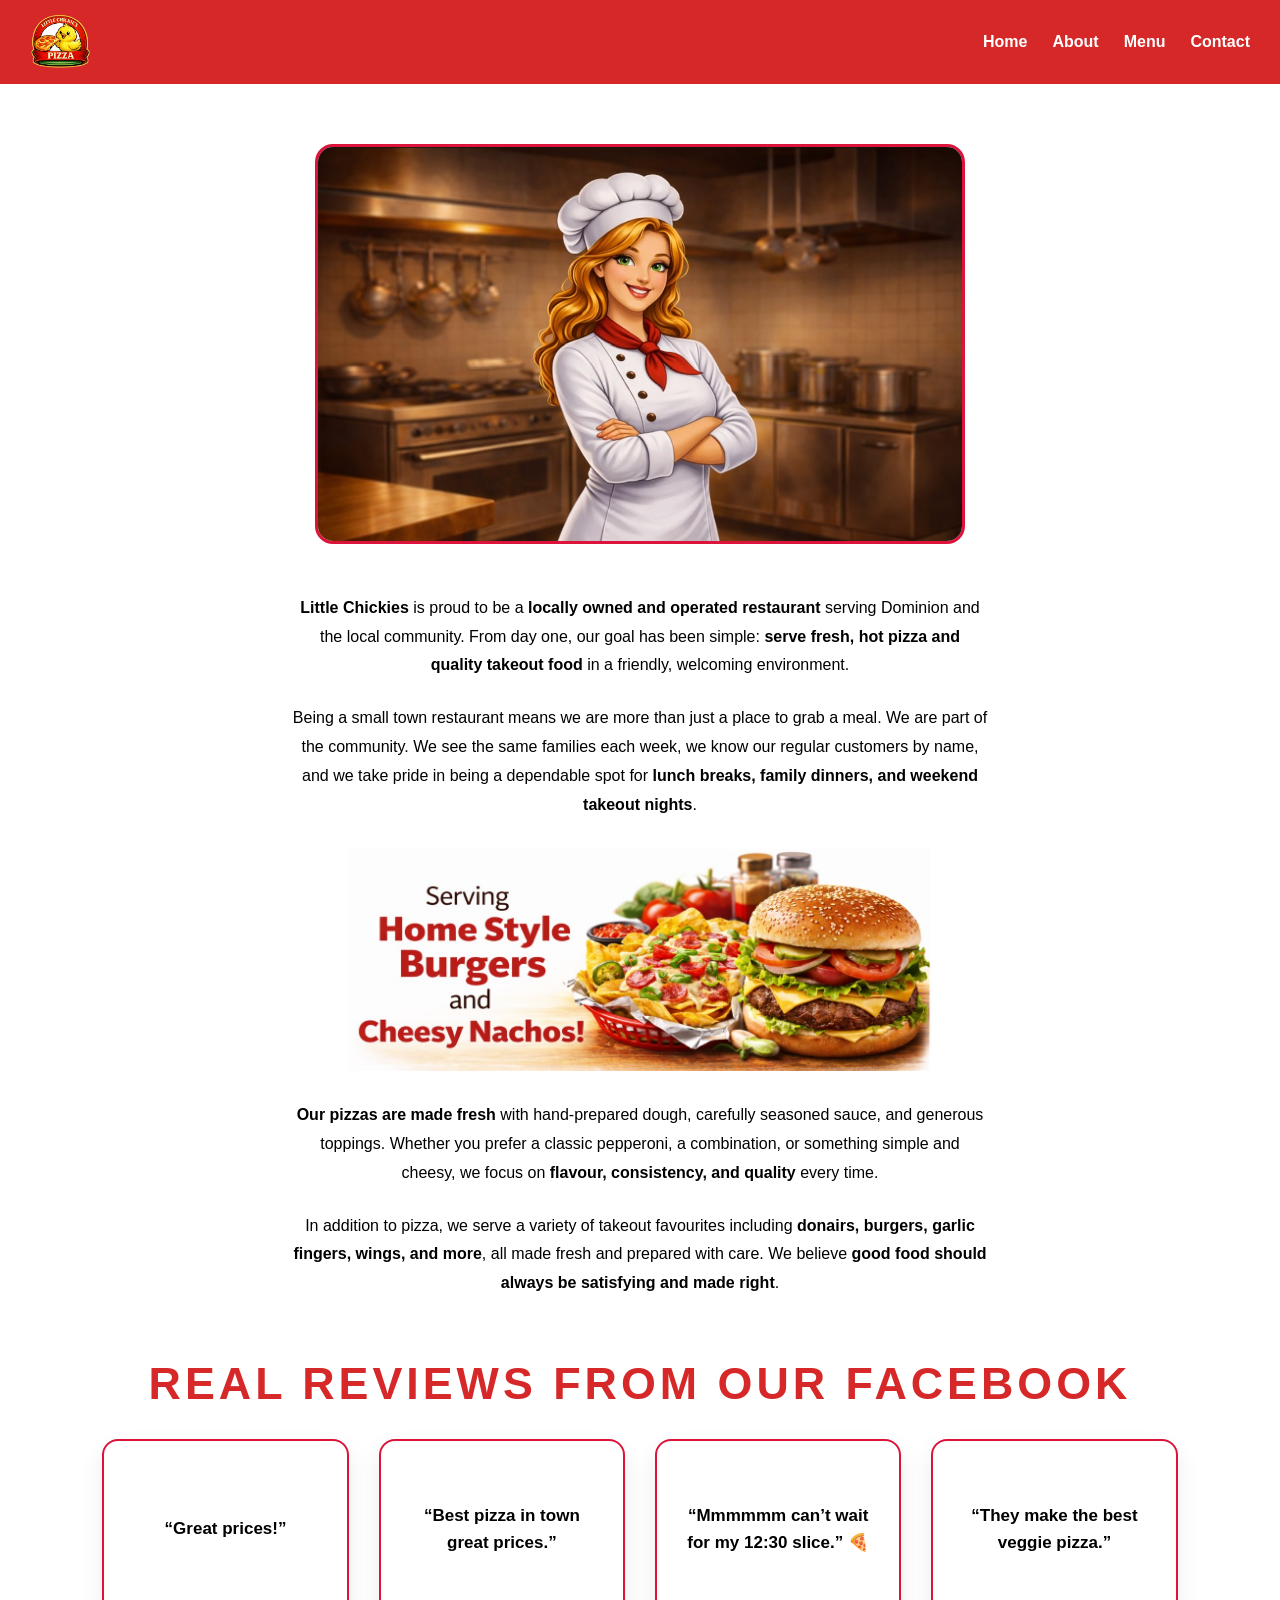
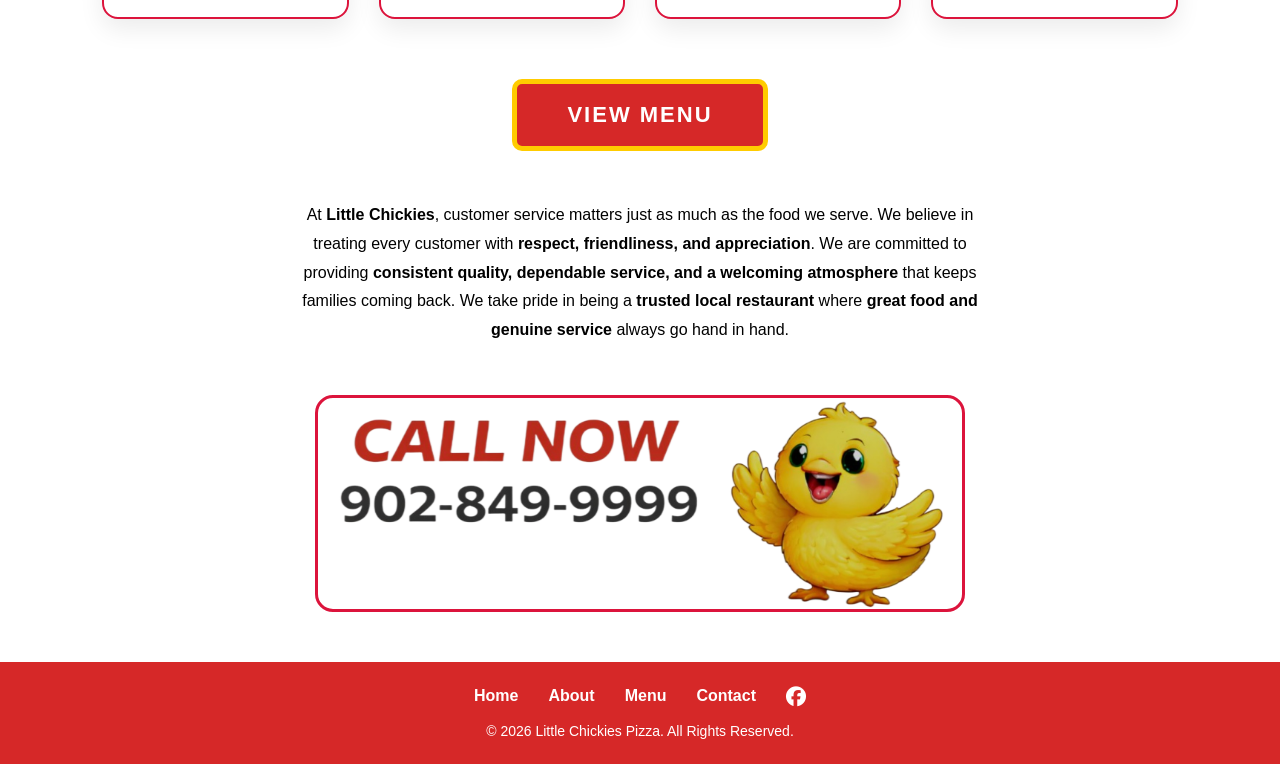
==== about.html @ 96b67f1b "Adjusted home call banner alignment" ====
<!DOCTYPE html>
<html lang="en">
<head>
  <link rel="stylesheet" href="https://cdnjs.cloudflare.com/ajax/libs/font-awesome/6.5.0/css/all.min.css">

  <meta charset="UTF-8" />
  <title>Little Chickies | About Us</title>
  <meta name="description" content="Learn more about Little Chickies, your local Cape Breton pizza and takeout restaurant serving fresh food with friendly service." />
  <meta name="keywords" content="Little Chickies, Cape Breton pizza, local restaurant, takeout, family restaurant" />
  <meta name="viewport" content="width=device-width, initial-scale=1.0" />
  <meta name="author" content="Little Chickies" />

  <link rel="stylesheet" href="styles.css" />
</head>

<body>

  <!-- NAV BAR -->
  <nav class="navbar">
    <div class="nav-left">
      <img src="images/logo.png" alt="Little Chickies Pizza Logo" class="logo" />
    </div>

    <div class="hamburger" onclick="toggleMenu()">☰</div>

    <ul class="nav-links">
      <li><a href="index.html">Home</a></li>
      <li><a href="about.html">About</a></li>
      <li><a href="products.html">Menu</a></li>
      <li><a href="contact.html">Contact</a></li>
    </ul>
  </nav>

  <!-- ABOUT SECTION -->
<section class="about-section">

  <section class="home-call-banner-section">
    <img src="images/girl.jpg" class="home-call-banner-img" alt="Little Chickies Now">
  </section>

  <div class="about-container">

    <p>
      <strong>Little Chickies</strong> is proud to be a <strong>locally owned and operated restaurant</strong> serving Dominion and the local community.
      From day one, our goal has been simple: <strong>serve fresh, hot pizza and quality takeout food</strong> in a friendly, welcoming environment.
    </p>

    <p>
      Being a small town restaurant means we are more than just a place to grab a meal.
      We are part of the community. We see the same families each week, we know our regular customers by name,
      and we take pride in being a dependable spot for <strong>lunch breaks, family dinners, and weekend takeout nights</strong>.
    </p>

    <!-- IMAGE MOVED HERE -->
    <img src="images/burger.jpg" alt="Little Chickies Burger and Nachos" class="about-inline-banner">

    <p>
      <strong>Our pizzas are made fresh</strong> with hand-prepared dough, carefully seasoned sauce, and generous toppings.
      Whether you prefer a classic pepperoni, a combination, or something simple and cheesy,
      we focus on <strong>flavour, consistency, and quality</strong> every time.
    </p>

    <p>
      In addition to pizza, we serve a variety of takeout favourites including 
      <strong>donairs, burgers, garlic fingers, wings, and more</strong>,
      all made fresh and prepared with care.
      We believe <strong>good food should always be satisfying and made right</strong>.
    </p>

  </div>

</section>

  <!-- TESTIMONIALS -->
  <section class="testimonials-section">
    <h2 class="testimonials-heading">Real Reviews From Our Facebook</h2>

    <div class="testimonials-grid">
      <div class="testimonial-card">
        <p>“Great prices!”</p>
      </div>

      <div class="testimonial-card">
        <p>“Best pizza in town great prices.”</p>
      </div>

      <div class="testimonial-card">
        <p>“Mmmmmm can’t wait for my 12:30 slice.” 🍕</p>
      </div>

      <div class="testimonial-card">
        <p>“They make the best veggie pizza.”</p>
      </div>
    </div>
  </section>

  <!-- VIEW MENU BUTTON -->
  <div class="view-menu-wrapper">
    <a href="products.html" class="view-menu-btn">VIEW MENU</a>
  </div>

  <!-- CUSTOMER SERVICE SECTION (ALIGNED LIKE ABOUT TEXT) -->
  <div class="about-container">
    <p>
  At <strong>Little Chickies</strong>, customer service matters just as much as the food we serve.
  We believe in treating every customer with <strong>respect, friendliness, and appreciation</strong>.
  We are committed to providing <strong>consistent quality, dependable service, and a welcoming atmosphere</strong>
  that keeps families coming back.
  We take pride in being a <strong>trusted local restaurant</strong> where
  <strong>great food and genuine service</strong> always go hand in hand.
</p>

  </div>

  <!-- FULL WIDTH CALL BANNER -->
  <section class="home-call-banner-section">
    <img src="images/homebanner.jpg" class="home-call-banner-img" alt="Call Little Chickies Now">
  </section>

  <!-- FOOTER -->
  <footer class="footer">
    <div class="footer-content">
      <ul class="footer-links">
        <li><a href="index.html">Home</a></li>
        <li><a href="about.html">About</a></li>
        <li><a href="products.html">Menu</a></li>
        <li><a href="contact.html">Contact</a></li>
        <li>
          <a href="https://www.facebook.com/p/Little-Chickies-Pizza-100057653250842/" target="_blank">
            <i class="fa-brands fa-facebook"></i>
          </a>
        </li>
      </ul>

      <p class="footer-copy">
        © 2026 Little Chickies Pizza. All Rights Reserved.
      </p>
    </div>
  </footer>

  <script>
    function toggleMenu() {
      document.querySelector('.nav-links').classList.toggle('active');
    }
  </script>
<script src="script.js"></script>

</body>
</html>
---- styles.css ----
* {
  margin: 0;
  padding: 0;
  box-sizing: border-box;
  font-family: Arial, Helvetica, sans-serif;
}

body {
  background: #ffffff;
  color: #000;
  overflow-x: hidden;
}

/* ================= NAV BAR ================= */
.navbar {
  position: relative;
  display: flex;
  justify-content: space-between;
  align-items: center;
  padding: 12px 30px;
  background: #d62828;
  width: 100%;
  z-index: 1000;
}

.nav-left {
  display: flex;
  align-items: center;
}

.logo {
  height: 60px;
}

/* HAMBURGER */
.hamburger {
  display: none;
  font-size: 30px;
  color: white;
  cursor: pointer;
}

/* DESKTOP NAV */
.nav-links {
  list-style: none;
  display: flex;
  gap: 25px;
}

.nav-links a {
  color: #fff;
  text-decoration: none;
  font-weight: bold;
  font-size: 16px;
}

.nav-links a:hover {
  text-decoration: underline;
}



/* ================= HERO ================= */

.hero {
  width: 100%;
  max-width: 1050px;
  aspect-ratio: 21 / 11;   /* more wide, less tall */
  margin: 30px auto;
  position: relative;
  overflow: hidden;
border: 2px solid  crimson;

  border-radius: 18px;
}


.hero-image {
  position: absolute;
  inset: 0;
  width: 100%;
  height: 100%;
  object-fit: cover;   /* fills box */
  opacity: 0;
  transition: opacity 0.8s ease-in-out;
}

.hero-image.active {
  opacity: 1;
}









/* ================= SPECIALS SECTION ================= */
.specials-heading {
  text-align: center;
  font-size: clamp(1.8rem, 5vw, 2.8rem);
  font-weight: 900;
  letter-spacing: 4px;
  text-transform: uppercase;
  color: #d62828;
  text-shadow: 2px 2px 0 #000;
  margin: 80px 0 50px 0;
}
.bottom-section-heading {
  text-align: center;
  font-size: clamp(2.2rem, 5vw, 3.2rem);
  font-weight: 900;
  letter-spacing: 4px;
  text-transform: uppercase;
  color: #d62828;
  text-shadow: 3px 3px 0 #000;
  margin: 70px 0 35px 0;
}

.specials {
  display: flex;
  justify-content: center;
  align-items: flex-start;
  gap: 30px;
  padding: 80px 4% 100px;
  width: 100%;
}

/* real heading */
.specials-heading {
  text-align: center;
  font-size: clamp(1.8rem, 5vw, 2.8rem);
  font-weight: 900;
  letter-spacing: 4px;
  text-transform: uppercase;
  color: #d62828;
  text-shadow: 2px 2px 0 #000;
  margin: 60px 0 40px 0;
}

/* card style */
.special-item {
  flex: 0 0 auto;
  width: 100%;
  max-width: 420px;   /* smaller */
  border: 2px solid crimson;

  border-radius: 16px;
  box-shadow: 0 10px 26px rgba(0,0,0,0.18);
  overflow: hidden;
  background: transparent;
}

/* image */
.special-item img {
  width: 100%;
  height: auto;
  display: block;
}

.promo-banner img {
  display: block;
  margin: 0 auto;

  width: 100%;
  max-width: 1000px;

  height: auto;          /* let image scale naturally */
  object-fit: contain;   /* or remove this entirely */

  border: 2px solid  crimson;
  border-radius: 20px;
}







/* ===== VIEW MENU BUTTON ===== */
.view-menu-wrapper {
  text-align: center;
  margin: 10px 0 50px 0;   /* pushes it down */
}


.view-menu-btn {
  display: inline-block;
  background: #d62828;
  color: #ffffff;
  padding: 18px 50px;
  font-size: 22px;
  font-weight: 900;
  text-decoration: none;
  border: 5px solid #ffcc00;
  border-radius: 10px;
  letter-spacing: 2px;
  transition: 0.3s ease;
}

.view-menu-btn:hover {
  background: #ffcc00;
  color: #d62828;
}

/* space under navbar */
.about-section {
  margin-top: 60px;
}

/* make the top image much smaller */
.home-call-banner-section {
  margin: 50px auto;
  text-align: center;
}

.home-call-banner-img {
  width: 55%;        /* much smaller */
  max-width: 650px;  /* hard limit */
  height: auto;
  display: block;
  margin: 0 auto;
  border-radius: 18px;
   border: 3px solid crimson;  
}


/* ================= FOOTER ================= */
.footer {
  background: #d62828;
  padding: 25px 4%;
  width: 100%;
  margin-top: 0;
}

.footer-content {
  display: flex;
  justify-content: center;
  align-items: center;
  flex-direction: column;
  gap: 15px;
}

.footer-links {
  list-style: none;
  display: flex;
  gap: 30px;
  flex-wrap: wrap;
  justify-content: center;
}

.footer-links a {
  color: #fff;
  text-decoration: none;
  font-weight: bold;
  font-size: 16px;
}

.footer-links a:hover {
  text-decoration: underline;
}

.footer-links i {
  font-size: 20px;
}

.footer-copy {
  color: #fff;
  font-size: 14px;
  text-align: center;
}

/* ================= ABOUT PAGE ================= */
@media (min-width: 768px) {
  .about-banner-static,
  .contact-banner {
    height: 85vh;
  }
}

.about-banner-img,
.contact-banner-img {
  width: 100%;
  height: 100%;
  object-fit: cover;
  object-position: center;
  display: block;
}



.about-container {
  max-width: 900px;
  margin: 50px auto;
  padding: 0 4%;
  text-align: center;
}

.about-container p {
  font-size: 18px;
  line-height: 1.8;
  margin-bottom: 24px;
  color: #000;
}

.about-inline-banner {
  width: 100%;
  max-width: 1200px;
  height: auto;
  display: block;
  margin: 50px auto;
  padding: 0 4%;
  border-radius: 12px;
}

/* ================= MENU PAGE ================= */
.menu-main-heading {
  text-align: center;
  font-size: clamp(2rem, 5vw, 3rem);
  font-weight: 900;
  letter-spacing: 4px;
  text-transform: uppercase;
  color: #d62828;
  text-shadow: 2px 2px 0 #000;
  margin: 50px 0 30px 0;
}

/* CATEGORY TABS */
.menu-tabs {
  display: flex;
  justify-content: center;
  gap: 15px;
  flex-wrap: wrap;
  margin: 0 auto 50px;
  padding: 0 4%;
  max-width: 1400px;
}



.menu-tab:hover {
  border-color: #d62828;
  color: #d62828;
  transform: translateY(-2px);
}

.menu-tab.active {
  background: #d62828;
  color: #fff;
  border-color: #d62828;
}

.menu-tab i {
  font-size: 18px;
}

/* MENU CATEGORY SECTIONS */
.menu-category {
  max-width: 1400px;
  margin: 0 auto 50px;
  padding: 0 4%;
}

.menu-section-title {
  font-size: clamp(1.5rem, 4vw, 2rem);
  font-weight: 900;
  letter-spacing: 3px;
  text-transform: uppercase;
  color: #d62828;
  margin-bottom: 30px;
  text-align: center;
}

/* MENU CARD GRID */
.menu-grid-cards {
  display: flex;
  flex-wrap: wrap;
  justify-content: center;
  gap: 25px;
}

.menu-card {
  background: #fff;
  border-radius: 16px;
  overflow: hidden;
  box-shadow: 0 4px 12px rgba(0,0,0,0.1);
  transition: 0.3s ease;
  flex: 0 0 auto;
  width: calc(25% - 19px);
  min-width: 280px;
  max-width: 350px;
}

/* Drinks section keeps same styling */
#drinks .menu-card {
  flex: 0 0 320px;
  width: 320px;
}

.menu-card:hover {
  transform: translateY(-8px);
  box-shadow: 0 12px 24px rgba(214, 40, 40, 0.2);
}

.menu-card-image {
  width: 100%;
  height: 200px;
  overflow: hidden;
  background: #f5f5f5;
}

.menu-card-image img {
  width: 100%;
  height: 100%;
  object-fit: cover;
  transition: 0.3s ease;
}

.menu-card:hover .menu-card-image img {
  transform: scale(1.05);
}

.menu-card-content {
  padding: 20px;
}

.menu-card h4 {
  font-size: 18px;
  font-weight: 900;
  color: #d62828;
  margin-bottom: 8px;
  text-transform: uppercase;
}

.menu-card-desc {
  font-size: 14px;
  color: #666;
  margin-bottom: 12px;
  line-height: 1.4;
}

.menu-card-price {
  font-size: 16px;
  font-weight: bold;
  color: #000;
}

.menu-call-banner {
  width: 100%;
  margin: 50px 0;
  padding: 0 4%;
}

.menu-call-banner img {
  width: 100%;
  height: auto;
  border-radius: 12px;
  display: block;
}

/* ===== TESTIMONIALS SECTION ===== */
.testimonials-section {
  background: #ffffff;
  padding: 50px 4%;
  text-align: center;
  margin: 50px 0;
}

.testimonials-heading {
  font-size: clamp(2rem, 5vw, 2.8rem);
  font-weight: 900;
  letter-spacing: 4px;
  text-transform: uppercase;
  color: #d62828;
  margin-bottom: 50px;
}

.testimonials-grid {
  display: grid;
  grid-template-columns: repeat(4, 1fr);
  gap: 30px;
  max-width: 1300px;
  margin: 0 auto;
}

.testimonial-card {
  background: #ffffff;
  padding: 40px 25px;
  border-radius: 18px;
  border: 5px solid #d62828;
  box-shadow: 0 12px 30px rgba(0,0,0,0.08);
  font-size: 18px;
  font-weight: 600;
  line-height: 1.6;
  transition: 0.3s ease;
}

.testimonial-card:hover {
  transform: translateY(-10px);
  box-shadow: 0 18px 45px rgba(214, 40, 40, 0.25);
}

.testimonials-closing {
  max-width: 900px;
  margin: 50px auto 0;
  padding: 0 4%;
  text-align: center;
}

.testimonials-closing p {
  font-size: 20px;
  line-height: 1.8;
  margin-bottom: 25px;
  color: #000;
}

/* ================= MOBILE RESPONSIVENESS ================= */
@media (max-width: 767px) {
  /* NAVBAR MOBILE */
  .navbar {
    justify-content: center;
    padding: 15px;
  }

  .nav-left {
    width: 100%;
    justify-content: center;
  }

  .logo {
    height: 65px;
  }

  .hamburger {
    display: block;
    position: absolute;
    left: 20px;
    top: 18px;
  }

  .nav-links {
    display: none;
    flex-direction: column;
    background: #d62828;
    width: 100%;
    position: absolute;
    top: 100%;
    left: 0;
    padding: 15px 0;
    z-index: 2000;
  }

  .nav-links.active {
    display: flex;
  }

  .nav-links li {
    text-align: center;
    padding: 12px 0;
  }

  
  /* SPACING ADJUSTMENTS FOR MOBILE */
  .specials-heading {
    margin: 40px 0 30px 0;
  }
no i cant find that im here 
  .specials {
    flex-direction: column;
    padding: 0 8% 0;
    margin-bottom: 30px;
  }

  .special-item {
    width: 100%;
    max-width: 560px;
    margin: 0 auto;
  }

  .promo-banner {
    margin: 0 0 30px 0;
  }

  .view-menu-wrapper {
    margin: 0 0 30px 0;
  }

  .home-call-banner-section {
    height: auto;
    margin: 0 0 30px 0;
    padding: 0 3%;
  }

  .home-call-banner-img {
    height: auto;
    object-fit: contain;
  }

  .number-section {
    flex-direction: column;
    padding: 30px 15px;
    gap: 15px;
    margin-bottom: 20px;
  }

  .call-img,
  .number-img {
    width: 100%;
    max-width: 100%;
  }

  /* FOOTER MOBILE */
  .footer {
    padding: 20px 3%;
  }

  .footer-content {
    gap: 10px;
  }

  .footer-links {
    gap: 20px;
    font-size: 14px;
  }

  .footer-links a {
    font-size: 14px;
  }

  .footer-links i {
    font-size: 18px;
  }

  .footer-copy {
    font-size: 12px;
  }
}

/* TABLET RESPONSIVENESS */
@media (max-width: 992px) {
  .testimonials-grid {
    grid-template-columns: repeat(2, 1fr);
  }
}

/* SMALL MOBILE */
@media (max-width: 600px) {
  .testimonials-grid {
    grid-template-columns: 1fr;
  }

  .testimonial-card {
    font-size: 16px;
    padding: 30px 20px;
  }
}


  .about-container {
    margin: 30px auto;
    padding: 0 8%;
  }

  .about-container p {
    font-size: 16px;
  }

  .about-inline-banner {
    margin: 30px auto;
    padding: 0 8%;
  }

  /* ===== TESTIMONIALS SECTION ===== */
/* ===== TESTIMONIALS SECTION ===== */
.testimonials-section {
  background: #ffffff;
  padding: 80px 4%;
  text-align: center;
  margin: 80px 0;
}

.testimonials-heading {
  font-size: clamp(2rem, 5vw, 2.8rem);
  font-weight: 900;
  letter-spacing: 4px;
  text-transform: uppercase;
  color: #d62828;
  margin-bottom: 60px;
}

/* PERFECT EVEN GRID */
.testimonials-grid {
  display: grid;
  grid-template-columns: repeat(4, 1fr); /* always 4 even columns */
  gap: 30px;
  max-width: 1200px;
  margin: 0 auto;
}

/* CLEAN CARD DESIGN */
.testimonial-card {
  background: #ffffff;
  padding: 35px 25px;
  border-radius: 16px;
  border: 2px solid crimson;
  box-shadow: 0 10px 25px rgba(0,0,0,0.08);
  font-size: 17px;
  font-weight: 600;
  line-height: 1.6;
  transition: 0.3s ease;
  display: flex;
  align-items: center;
  justify-content: center;
  min-height: 180px; /* forces equal height */
}

/* subtle hover */
.testimonial-card:hover {
  transform: translateY(-6px);
  box-shadow: 0 18px 40px rgba(214, 40, 40, 0.2);
}

/* TABLET */
@media (max-width: 992px) {
  .testimonials-grid {
    grid-template-columns: repeat(2, 1fr);
  }
}

/* MOBILE */
@media (max-width: 600px) {
  .testimonials-grid {
    grid-template-columns: 1fr;
  }
}


/* Hover lift */
.testimonial-card:hover {
  transform: translateY(-8px);
  box-shadow: 0 18px 45px rgba(214, 40, 40, 0.25);
}


  /* MENU PAGE MOBILE */
  .menu-main-heading {
    margin: 30px 0 20px 0;
  }

  .menu-tabs {
    gap: 10px;
    margin-bottom: 30px;
    padding: 0 8%;
  }

  .menu-tab {
    padding: 10px 18px;
    font-size: 14px;
  }

  .menu-tab i {
    font-size: 16px;
  }

  .menu-category {
    margin: 0 auto 30px;
    padding: 0 8%;
  }

  .menu-grid-cards {
    grid-template-columns: 1fr;
    gap: 20px;
  }

  .menu-card-image {
    height: 180px;
  }

  .menu-call-banner {
    margin: 30px 0;
    padding: 0 8%;
  }
}



  .about-banner-img {
    height: 100%;
    object-fit: cover;
  }

  .about-container {
    margin: 30px auto;
    padding: 0 8%;
  }

  .about-inline-banner {
    margin: 30px auto;
    padding: 0 8%;
  }

  .testimonials-section {
    padding: 30px 8%;
    margin: 30px 0;
  }

  .testimonials-heading {
    margin-bottom: 30px;
  }

  .testimonials-closing {
    margin: 30px auto 0;
    padding: 0 8%;
  }

  /* MENU PAGE TABLET */
  .menu-tabs {
    padding: 0 8%;
  }

  .menu-grid-cards {
    grid-template-columns: repeat(2, 1fr);
  }

  .menu-category {
    padding: 0 8%;
  }

  .menu-call-banner {
    padding: 0 8%;
  }
}


/* CONTACT PAGE BANNER */
.contact-banner {
  width: 100%;
  margin: 0;
  overflow: hidden;
}
.contact-banner-img {
  width: 100%;
  height: 100%;
  object-fit: cover;
  display: block;
}

/* ================= CONTACT PAGE ================= */

.contact-section {
  max-width: 700px;
  margin: 80px auto 60px auto;
  padding: 0 4%;
  text-align: center;
}

.contact-heading {
  font-size: 2.5rem;
  font-weight: 900;
  letter-spacing: 3px;
  text-transform: uppercase;
  color: #d62828;
  margin-bottom: 40px;
}

.contact-form {
  display: flex;
  flex-direction: column;
  gap: 20px;
}

.form-group input,
.form-group textarea {
  width: 100%;
  padding: 16px;
  font-size: 16px;
  border: 2px solid #d62828;
  border-radius: 8px;
  outline: none;
  transition: 0.3s ease;
}

.form-group input:focus,
.form-group textarea:focus {
  border-color: #ffcc00;
  box-shadow: 0 0 8px rgba(255, 204, 0, 0.5);
}

.contact-btn {
  background: #d62828;
  color: #fff;
  padding: 16px;
  font-size: 18px;
  font-weight: 900;
  border: 3px solid #ffcc00;
  border-radius: 8px;
  cursor: pointer;
  transition: 0.3s ease;
}

.contact-btn:hover {
  background: #ffcc00;
  color: #d62828;
}
@media (max-width: 767px) {
  .contact-section {
    margin: 40px auto;
    padding: 0 8%;
  }

  .contact-heading {
    font-size: 2rem;
  }
}
 @media (max-width: 767px) {
  .about-banner-static {
    height: auto;
  }

  .about-banner-img {
    height: auto;
    object-fit: contain;
  }
}


@media (max-width: 767px) {

  .specials {
    flex-direction: column;
    align-items: center;
    padding: 40px 8% 60px;
  }

}.home-call-banner {
  width: 100%;
  background: #ffffff;
  padding: 40px 4%;
  display: flex;
  align-items: center;
  justify-content: space-between;
  gap: 40px;
}

.home-call-left img,
.home-call-right img {
  max-width: 100%;
  height: auto;
  display: block;
}

.home-call-left,
.home-call-right {
  flex: 0 0 auto;
}

.home-call-right {
  display: flex;
  justify-content: flex-start;
}

@media (max-width: 768px) {
  .home-call-banner {
    flex-direction: column;
    text-align: center;
    gap: 10px;          /* smaller space between them */
    padding: 20px 4%;   /* reduce vertical padding */
  }

  .home-call-left img {
  height: 140px;
  width: auto;
}

.home-call-right img {
  height: 180px;
  width: auto;
}
}

/* ===== DARK MODE BASE ===== */

body.dark-mode {
  background-color: #121212;
  color: #ffffff;
}

/* Only darken content areas */
body.dark-mode .about-container,
body.dark-mode .contact-section,
body.dark-mode .menu-card,
body.dark-mode .testimonial-card,
body.dark-mode .testimonials-section {
  background-color: #1e1e1e;
}

/* Keep your branding EXACT */
body.dark-mode .navbar,
body.dark-mode .footer {
  background: #d62828;
}

body.dark-mode .nav-links a,
body.dark-mode .footer-links a,
body.dark-mode .footer-copy {
  color: #ffffff;
}


/* ===== RED & WHITE TOGGLE ===== */

.theme-toggle-container {
  text-align: center;
  margin-bottom: 30px;
}

/* ===== RED / WHITE TOGGLE ===== */
.theme-toggle {
  width: 60px;
  height: 30px;
  background: #d62828;
  border-radius: 50px;
  border: 2px solid #000;
  position: relative;
  cursor: pointer;
  padding: 0;
  overflow: hidden;
}

/* circle */
.toggle-circle {
  width: 24px;
  height: 24px;
  background: #ffffff;
  border-radius: 50%;
  position: absolute;
  top: 1px;
  left: 2px;
  transition: left 0.3s ease;
}

/* DARK MODE ACTIVE STATE */
body.dark-mode .toggle-circle {
  left: 30px;  /* perfectly inside */
}

body.dark-mode .toggle-circle {
  left: 32px;
  background: #ffffff;
}
/* ===== THEME TOGGLE POSITION ===== */
.theme-toggle-container {
  display: flex;
  justify-content: center;
  margin: 25px 0;
}

/* ===== RED / WHITE TOGGLE ===== */
.theme-toggle {
  width: 60px;
  height: 30px;
  background: #d62828; /* red */
  border-radius: 50px;
  border: 2px solid #000;
  position: relative;
  cursor: pointer;
  padding: 0;
  transition: 0.3s ease;
}

.toggle-circle {
  width: 24px;
  height: 24px;
  background: #ffffff; /* white */
  border-radius: 50%;
  position: absolute;
  top: 1px;
  left: 2px;
  transition: 0.3s ease;
}

/* when dark mode is on */
body.dark-mode .toggle-circle {
  transform: translateX(28px);
}
/* Fix text in dark mode */
body.dark-mode .about-container p,
body.dark-mode .contact-section p,
body.dark-mode .menu-card-desc,
body.dark-mode .menu-card-price,
body.dark-mode .testimonials-closing p {
  color: #ffffff;
}
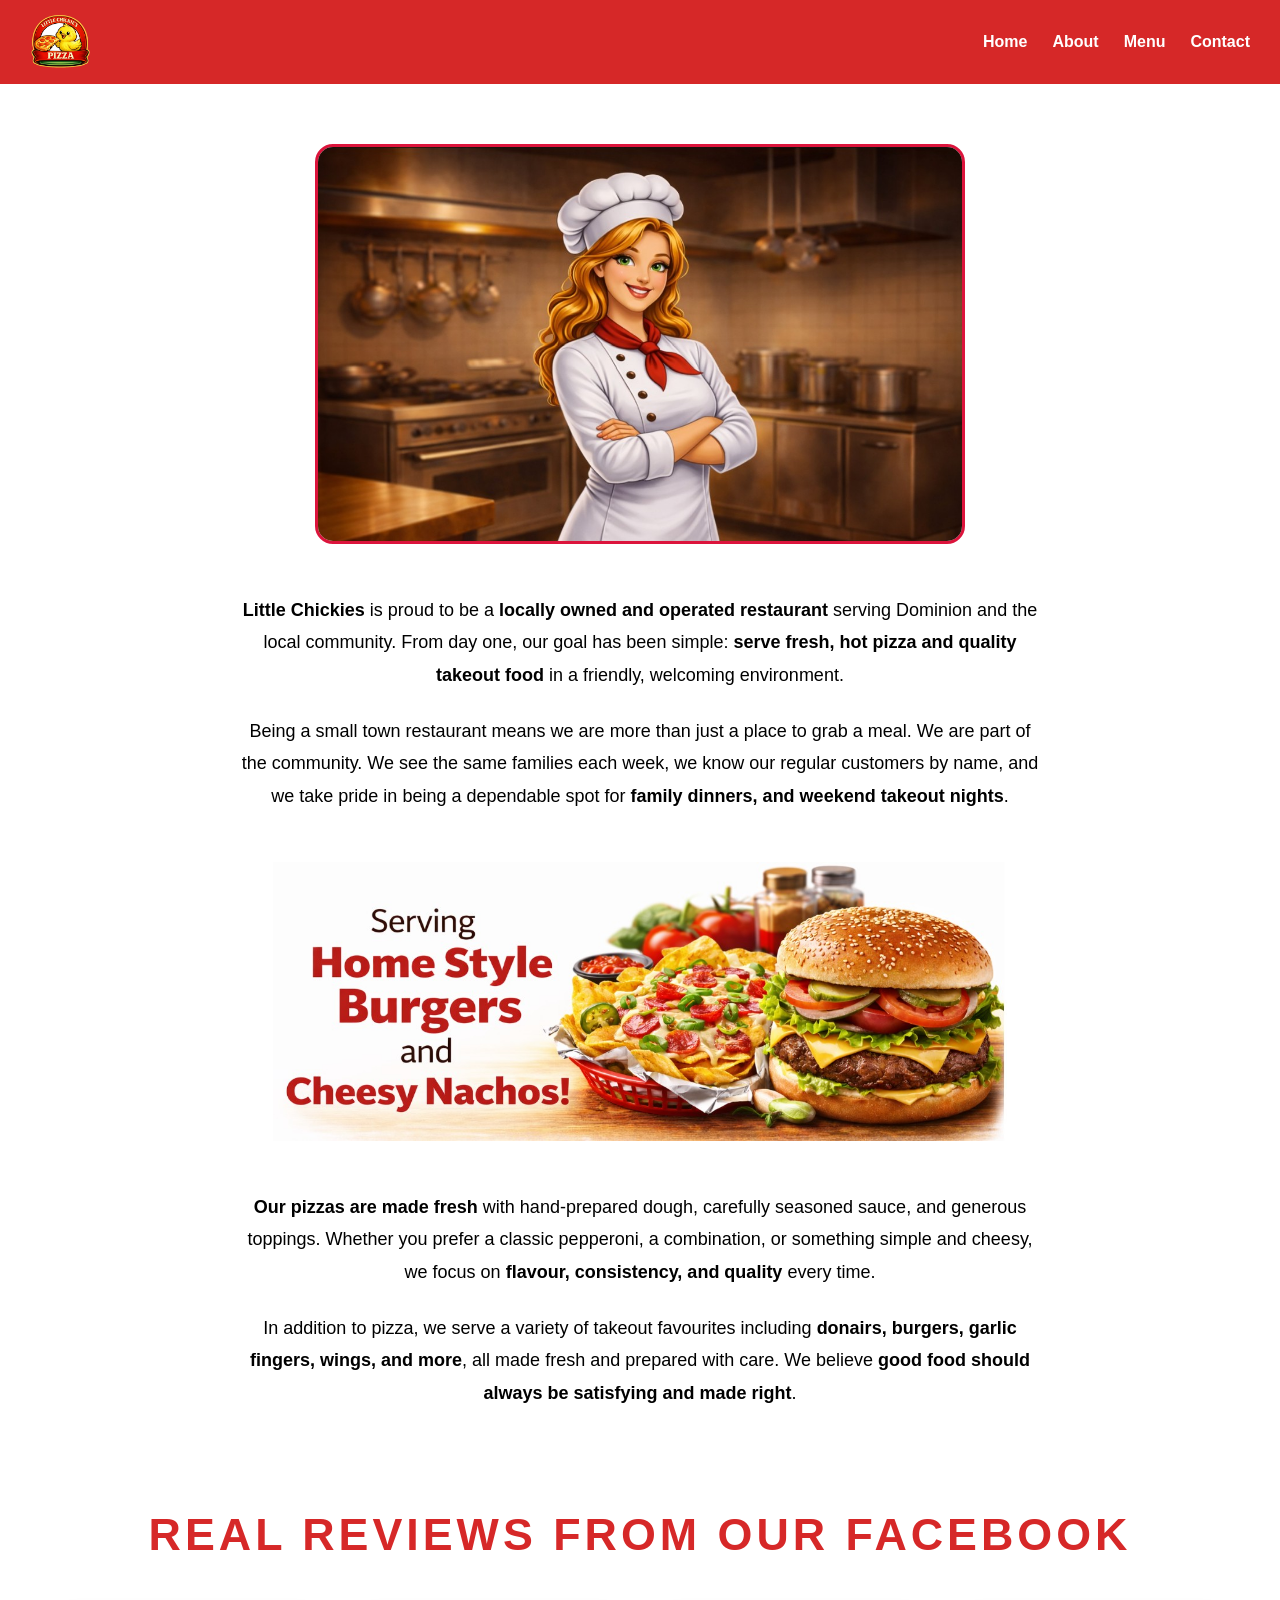
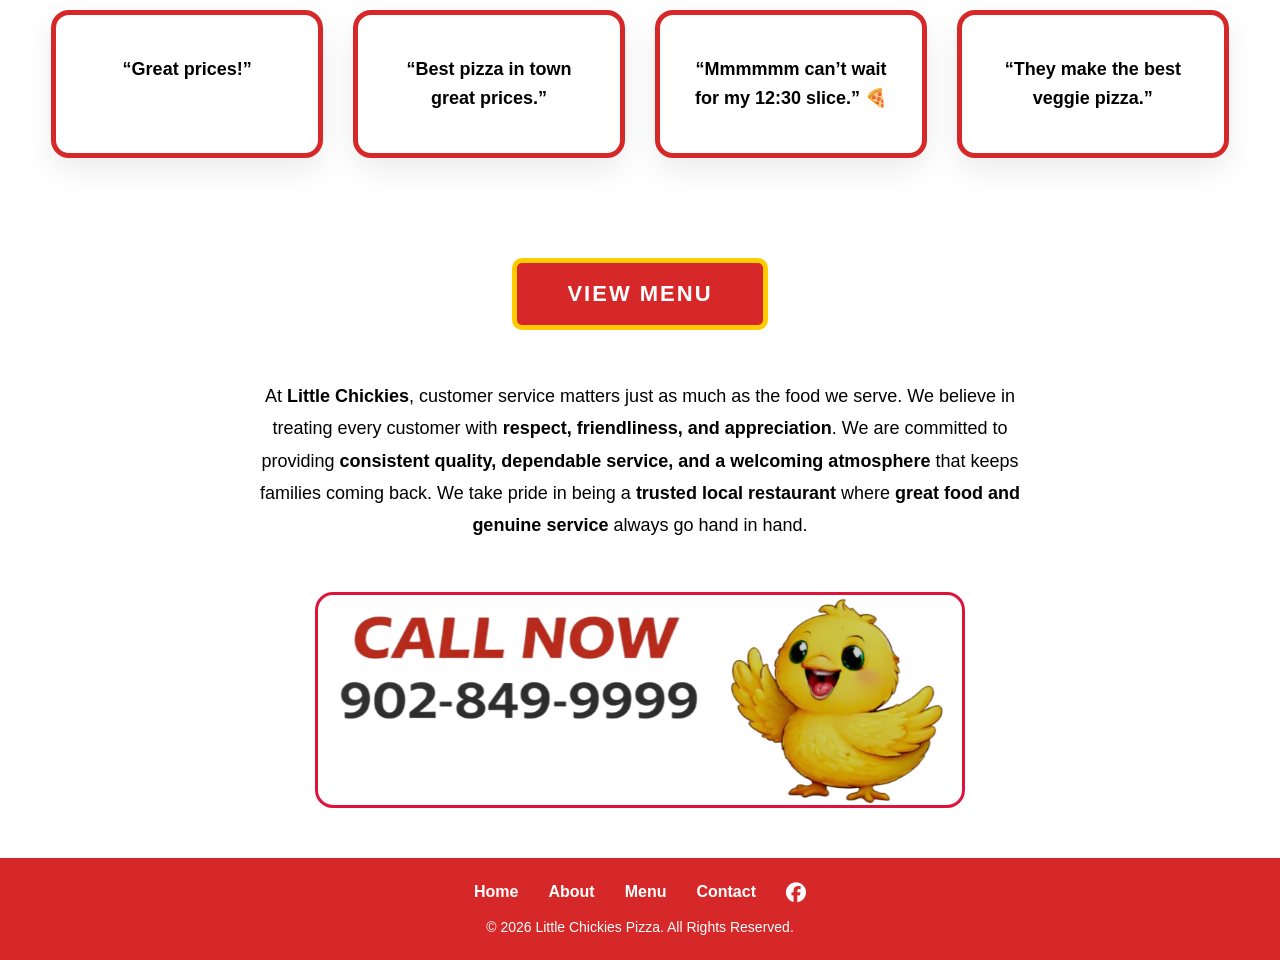
==== commit fde9d212: "Adjusted home call banner alignment" ====
--- a/about.html
+++ b/about.html
@@ -48,7 +48,7 @@
     <p>
       Being a small town restaurant means we are more than just a place to grab a meal.
       We are part of the community. We see the same families each week, we know our regular customers by name,
-      and we take pride in being a dependable spot for <strong>lunch breaks, family dinners, and weekend takeout nights</strong>.
+      and we take pride in being a dependable spot for <strong>family dinners, and weekend takeout nights</strong>.
     </p>
 
     <!-- IMAGE MOVED HERE -->
--- a/styles.css
+++ b/styles.css
@@ -1,3 +1,5 @@
+/* ================= GLOBAL RESET ================= */
+/* Removes default browser spacing and sets base font */
 * {
   margin: 0;
   padding: 0;
@@ -5,6 +7,8 @@
   font-family: Arial, Helvetica, sans-serif;
 }
 
+/* ================= BODY ================= */
+/* Base background, text color, and prevents horizontal scroll */
 body {
   background: #ffffff;
   color: #000;
@@ -12,6 +16,7 @@
 }
 
 /* ================= NAV BAR ================= */
+/* Main navigation container */
 .navbar {
   position: relative;
   display: flex;
@@ -23,16 +28,19 @@
   z-index: 1000;
 }
 
+/* Left side of navbar holding logo */
 .nav-left {
   display: flex;
   align-items: center;
 }
 
+/* Logo size */
 .logo {
   height: 60px;
 }
 
-/* HAMBURGER */
+/* ================= HAMBURGER MENU ================= */
+/* Hidden on desktop, visible on mobile */
 .hamburger {
   display: none;
   font-size: 30px;
@@ -40,13 +48,15 @@
   cursor: pointer;
 }
 
-/* DESKTOP NAV */
+/* ================= DESKTOP NAV LINKS ================= */
+/* Horizontal navigation list */
 .nav-links {
   list-style: none;
   display: flex;
   gap: 25px;
 }
 
+/* Navigation link styling */
 .nav-links a {
   color: #fff;
   text-decoration: none;
@@ -54,50 +64,42 @@
   font-size: 16px;
 }
 
+/* Hover underline effect */
 .nav-links a:hover {
   text-decoration: underline;
 }
 
-
-
-/* ================= HERO ================= */
-
+/* ================= HERO SECTION ================= */
+/* Main hero image container */
 .hero {
   width: 100%;
   max-width: 1050px;
-  aspect-ratio: 21 / 11;   /* more wide, less tall */
+  aspect-ratio: 21 / 11;
   margin: 30px auto;
   position: relative;
   overflow: hidden;
-border: 2px solid  crimson;
-
+  border: 2px solid crimson;
   border-radius: 18px;
 }
 
-
+/* Hero images positioned for slideshow fade effect */
 .hero-image {
   position: absolute;
   inset: 0;
   width: 100%;
   height: 100%;
-  object-fit: cover;   /* fills box */
+  object-fit: cover;
   opacity: 0;
   transition: opacity 0.8s ease-in-out;
 }
 
+/* Active hero image visible */
 .hero-image.active {
   opacity: 1;
 }
 
-
-
-
-
-
-
-
-
 /* ================= SPECIALS SECTION ================= */
+/* Main specials heading */
 .specials-heading {
   text-align: center;
   font-size: clamp(1.8rem, 5vw, 2.8rem);
@@ -108,6 +110,8 @@
   text-shadow: 2px 2px 0 #000;
   margin: 80px 0 50px 0;
 }
+
+/* Secondary heading used in bottom sections */
 .bottom-section-heading {
   text-align: center;
   font-size: clamp(2.2rem, 5vw, 3.2rem);
@@ -119,6 +123,7 @@
   margin: 70px 0 35px 0;
 }
 
+/* Specials container layout */
 .specials {
   display: flex;
   justify-content: center;
@@ -128,65 +133,45 @@
   width: 100%;
 }
 
-/* real heading */
-.specials-heading {
-  text-align: center;
-  font-size: clamp(1.8rem, 5vw, 2.8rem);
-  font-weight: 900;
-  letter-spacing: 4px;
-  text-transform: uppercase;
-  color: #d62828;
-  text-shadow: 2px 2px 0 #000;
-  margin: 60px 0 40px 0;
-}
-
-/* card style */
+/* Individual special card */
 .special-item {
   flex: 0 0 auto;
   width: 100%;
-  max-width: 420px;   /* smaller */
+  max-width: 420px;
   border: 2px solid crimson;
-
   border-radius: 16px;
   box-shadow: 0 10px 26px rgba(0,0,0,0.18);
   overflow: hidden;
   background: transparent;
 }
 
-/* image */
+/* Special image styling */
 .special-item img {
   width: 100%;
   height: auto;
   display: block;
 }
 
+/* Promotional banner image */
 .promo-banner img {
   display: block;
   margin: 0 auto;
-
   width: 100%;
   max-width: 1000px;
-
-  height: auto;          /* let image scale naturally */
-  object-fit: contain;   /* or remove this entirely */
-
-  border: 2px solid  crimson;
+  height: auto;
+  object-fit: contain;
+  border: 2px solid crimson;
   border-radius: 20px;
 }
 
-
-
-
-
-
-
-/* ===== VIEW MENU BUTTON ===== */
+/* ================= VIEW MENU BUTTON ================= */
+/* Wrapper for centering button */
 .view-menu-wrapper {
   text-align: center;
-  margin: 10px 0 50px 0;   /* pushes it down */
-}
-
-
+  margin: 10px 0 50px 0;
+}
+
+/* Button styling */
 .view-menu-btn {
   display: inline-block;
   background: #d62828;
@@ -201,30 +186,34 @@
   transition: 0.3s ease;
 }
 
+/* Button hover state */
 .view-menu-btn:hover {
   background: #ffcc00;
   color: #d62828;
 }
 
-/* space under navbar */
+/* ================= ABOUT SECTION SPACING ================= */
+/* Adds spacing below navbar */
 .about-section {
   margin-top: 60px;
 }
 
-/* make the top image much smaller */
+/* ================= HOME CALL BANNER ================= */
+/* Banner section wrapper */
 .home-call-banner-section {
   margin: 50px auto;
   text-align: center;
 }
 
+/* Banner image styling */
 .home-call-banner-img {
-  width: 55%;        /* much smaller */
-  max-width: 650px;  /* hard limit */
+  width: 55%;
+  max-width: 650px;
   height: auto;
   display: block;
   margin: 0 auto;
   border-radius: 18px;
-   border: 3px solid crimson;  
+  border: 3px solid crimson;
 }
 
 
@@ -567,7 +556,7 @@
   .specials-heading {
     margin: 40px 0 30px 0;
   }
-no i cant find that im here 
+
   .specials {
     flex-direction: column;
     padding: 0 8% 0;
@@ -612,7 +601,12 @@
     max-width: 100%;
   }
 
-  /* FOOTER MOBILE */
+
+
+  /* ================= FOOTER MOBILE ================= */
+/* Mobile adjustments for footer */
+@media (max-width: 767px) {
+
   .footer {
     padding: 20px 3%;
   }
@@ -637,17 +631,71 @@
   .footer-copy {
     font-size: 12px;
   }
-}
-
-/* TABLET RESPONSIVENESS */
-@media (max-width: 992px) {
-  .testimonials-grid {
-    grid-template-columns: repeat(2, 1fr);
-  }
-}
-
-/* SMALL MOBILE */
-@media (max-width: 600px) {
+
+  /* ================= ABOUT MOBILE ================= */
+  .about-container {
+    margin: 30px auto;
+    padding: 0 8%;
+  }
+
+  .about-container p {
+    font-size: 16px;
+  }
+
+  .about-inline-banner {
+    margin: 30px auto;
+    padding: 0 8%;
+  }
+
+  /* ================= MENU MOBILE ================= */
+  .menu-main-heading {
+    margin: 30px 0 20px 0;
+  }
+
+  .menu-tabs {
+    gap: 10px;
+    margin-bottom: 30px;
+    padding: 0 8%;
+  }
+
+  .menu-tab {
+    padding: 10px 18px;
+    font-size: 14px;
+  }
+
+  .menu-tab i {
+    font-size: 16px;
+  }
+
+  .menu-category {
+    margin: 0 auto 30px;
+    padding: 0 8%;
+  }
+
+  .menu-grid-cards {
+    grid-template-columns: 1fr;
+    gap: 20px;
+  }
+
+  .menu-card-image {
+    height: 180px;
+  }
+
+  .menu-call-banner {
+    margin: 30px 0;
+    padding: 0 8%;
+  }
+
+  /* ================= TESTIMONIALS MOBILE ================= */
+  .testimonials-section {
+    padding: 30px 8%;
+    margin: 30px 0;
+  }
+
+  .testimonials-heading {
+    margin-bottom: 30px;
+  }
+
   .testimonials-grid {
     grid-template-columns: 1fr;
   }
@@ -658,23 +706,8 @@
   }
 }
 
-
-  .about-container {
-    margin: 30px auto;
-    padding: 0 8%;
-  }
-
-  .about-container p {
-    font-size: 16px;
-  }
-
-  .about-inline-banner {
-    margin: 30px auto;
-    padding: 0 8%;
-  }
-
-  /* ===== TESTIMONIALS SECTION ===== */
-/* ===== TESTIMONIALS SECTION ===== */
+/* ================= TESTIMONIALS SECTION ================= */
+/* Main testimonials layout */
 .testimonials-section {
   background: #ffffff;
   padding: 80px 4%;
@@ -682,6 +715,7 @@
   margin: 80px 0;
 }
 
+/* Testimonials heading */
 .testimonials-heading {
   font-size: clamp(2rem, 5vw, 2.8rem);
   font-weight: 900;
@@ -691,16 +725,16 @@
   margin-bottom: 60px;
 }
 
-/* PERFECT EVEN GRID */
+/* Even grid layout */
 .testimonials-grid {
   display: grid;
-  grid-template-columns: repeat(4, 1fr); /* always 4 even columns */
+  grid-template-columns: repeat(4, 1fr);
   gap: 30px;
   max-width: 1200px;
   margin: 0 auto;
 }
 
-/* CLEAN CARD DESIGN */
+/* Testimonial card styling */
 .testimonial-card {
   background: #ffffff;
   padding: 35px 25px;
@@ -714,102 +748,21 @@
   display: flex;
   align-items: center;
   justify-content: center;
-  min-height: 180px; /* forces equal height */
-}
-
-/* subtle hover */
+  min-height: 180px;
+}
+
+/* Testimonial hover effect */
 .testimonial-card:hover {
-  transform: translateY(-6px);
-  box-shadow: 0 18px 40px rgba(214, 40, 40, 0.2);
-}
-
-/* TABLET */
+  transform: translateY(-8px);
+  box-shadow: 0 18px 45px rgba(214, 40, 40, 0.25);
+}
+
+/* ================= TESTIMONIALS TABLET ================= */
 @media (max-width: 992px) {
   .testimonials-grid {
     grid-template-columns: repeat(2, 1fr);
   }
 }
-
-/* MOBILE */
-@media (max-width: 600px) {
-  .testimonials-grid {
-    grid-template-columns: 1fr;
-  }
-}
-
-
-/* Hover lift */
-.testimonial-card:hover {
-  transform: translateY(-8px);
-  box-shadow: 0 18px 45px rgba(214, 40, 40, 0.25);
-}
-
-
-  /* MENU PAGE MOBILE */
-  .menu-main-heading {
-    margin: 30px 0 20px 0;
-  }
-
-  .menu-tabs {
-    gap: 10px;
-    margin-bottom: 30px;
-    padding: 0 8%;
-  }
-
-  .menu-tab {
-    padding: 10px 18px;
-    font-size: 14px;
-  }
-
-  .menu-tab i {
-    font-size: 16px;
-  }
-
-  .menu-category {
-    margin: 0 auto 30px;
-    padding: 0 8%;
-  }
-
-  .menu-grid-cards {
-    grid-template-columns: 1fr;
-    gap: 20px;
-  }
-
-  .menu-card-image {
-    height: 180px;
-  }
-
-  .menu-call-banner {
-    margin: 30px 0;
-    padding: 0 8%;
-  }
-}
-
-
-
-  .about-banner-img {
-    height: 100%;
-    object-fit: cover;
-  }
-
-  .about-container {
-    margin: 30px auto;
-    padding: 0 8%;
-  }
-
-  .about-inline-banner {
-    margin: 30px auto;
-    padding: 0 8%;
-  }
-
-  .testimonials-section {
-    padding: 30px 8%;
-    margin: 30px 0;
-  }
-
-  .testimonials-heading {
-    margin-bottom: 30px;
-  }
 
   .testimonials-closing {
     margin: 30px auto 0;
@@ -905,7 +858,10 @@
   background: #ffcc00;
   color: #d62828;
 }
+
+/* ================= MOBILE ADJUSTMENTS ================= */
 @media (max-width: 767px) {
+
   .contact-section {
     margin: 40px auto;
     padding: 0 8%;
@@ -914,8 +870,7 @@
   .contact-heading {
     font-size: 2rem;
   }
-}
- @media (max-width: 767px) {
+
   .about-banner-static {
     height: auto;
   }
@@ -924,18 +879,17 @@
     height: auto;
     object-fit: contain;
   }
-}
-
-
-@media (max-width: 767px) {
 
   .specials {
     flex-direction: column;
     align-items: center;
     padding: 40px 8% 60px;
   }
-
-}.home-call-banner {
+}
+
+/* ================= HOME CALL BANNER ================= */
+
+.home-call-banner {
   width: 100%;
   background: #ffffff;
   padding: 40px 4%;
@@ -966,29 +920,28 @@
   .home-call-banner {
     flex-direction: column;
     text-align: center;
-    gap: 10px;          /* smaller space between them */
-    padding: 20px 4%;   /* reduce vertical padding */
+    gap: 10px;
+    padding: 20px 4%;
   }
 
   .home-call-left img {
-  height: 140px;
-  width: auto;
-}
-
-.home-call-right img {
-  height: 180px;
-  width: auto;
-}
-}
-
-/* ===== DARK MODE BASE ===== */
+    height: 140px;
+    width: auto;
+  }
+
+  .home-call-right img {
+    height: 180px;
+    width: auto;
+  }
+}
+
+/* ================= DARK MODE ================= */
 
 body.dark-mode {
   background-color: #121212;
   color: #ffffff;
 }
 
-/* Only darken content areas */
 body.dark-mode .about-container,
 body.dark-mode .contact-section,
 body.dark-mode .menu-card,
@@ -997,7 +950,6 @@
   background-color: #1e1e1e;
 }
 
-/* Keep your branding EXACT */
 body.dark-mode .navbar,
 body.dark-mode .footer {
   background: #d62828;
@@ -1009,83 +961,41 @@
   color: #ffffff;
 }
 
-
-/* ===== RED & WHITE TOGGLE ===== */
-
-.theme-toggle-container {
-  text-align: center;
-  margin-bottom: 30px;
-}
-
-/* ===== RED / WHITE TOGGLE ===== */
+/* ================= THEME TOGGLE ================= */
+.theme-item {
+  display: flex;
+  justify-content: center;
+  align-items: center;
+  margin-top: 4px;
+}
+
 .theme-toggle {
-  width: 60px;
-  height: 30px;
-  background: #d62828;
-  border-radius: 50px;
-  border: 2px solid #000;
+  width: 36px;
+  height: 18px;
+  background: #ffffff;
+  border-radius: 20px;
+  border: 2px solid #ffffff;
   position: relative;
   cursor: pointer;
   padding: 0;
-  overflow: hidden;
-}
-
-/* circle */
+}
+
 .toggle-circle {
-  width: 24px;
-  height: 24px;
-  background: #ffffff;
+  width: 12px;
+  height: 12px;
+  background: #d62828;
   border-radius: 50%;
   position: absolute;
   top: 1px;
   left: 2px;
-  transition: left 0.3s ease;
-}
-
-/* DARK MODE ACTIVE STATE */
+  transition: transform 0.3s ease;
+}
+
 body.dark-mode .toggle-circle {
-  left: 30px;  /* perfectly inside */
-}
-
-body.dark-mode .toggle-circle {
-  left: 32px;
-  background: #ffffff;
-}
-/* ===== THEME TOGGLE POSITION ===== */
-.theme-toggle-container {
-  display: flex;
-  justify-content: center;
-  margin: 25px 0;
-}
-
-/* ===== RED / WHITE TOGGLE ===== */
-.theme-toggle {
-  width: 60px;
-  height: 30px;
-  background: #d62828; /* red */
-  border-radius: 50px;
-  border: 2px solid #000;
-  position: relative;
-  cursor: pointer;
-  padding: 0;
-  transition: 0.3s ease;
-}
-
-.toggle-circle {
-  width: 24px;
-  height: 24px;
-  background: #ffffff; /* white */
-  border-radius: 50%;
-  position: absolute;
-  top: 1px;
-  left: 2px;
-  transition: 0.3s ease;
-}
-
-/* when dark mode is on */
-body.dark-mode .toggle-circle {
-  transform: translateX(28px);
-}
+  transform: translateX(16px);
+}
+
+
 /* Fix text in dark mode */
 body.dark-mode .about-container p,
 body.dark-mode .contact-section p,
@@ -1094,3 +1004,46 @@
 body.dark-mode .testimonials-closing p {
   color: #ffffff;
 }
+.mobile-toggle {
+  display: none;
+}
+
+@media (max-width: 767px) {
+  .desktop-toggle {
+    display: none;
+  }
+
+  .mobile-toggle {
+    display: block;
+    width: 100%;
+    text-align: center;
+    padding: 15px 0;
+  }
+}
+/* Make toggle visible inside red mobile nav */
+.mobile-toggle .theme-toggle {
+  background: #ffffff;        /* white track */
+  border: 2px solid #ffffff;  /* white outline */
+}
+
+.mobile-toggle .toggle-circle {
+  background: #d62828;        /* red circle */
+}
+/* ================= TESTIMONIALS MOBILE ONLY ================= */
+@media (max-width: 767px) {
+
+  .testimonials-grid {
+    grid-template-columns: 1fr;
+  }
+
+  .testimonial-card {
+    padding: 25px 18px;
+    font-size: 16px;
+  }
+
+  .testimonials-section {
+    padding: 40px 6%;
+    margin: 40px 0;
+  }
+
+}
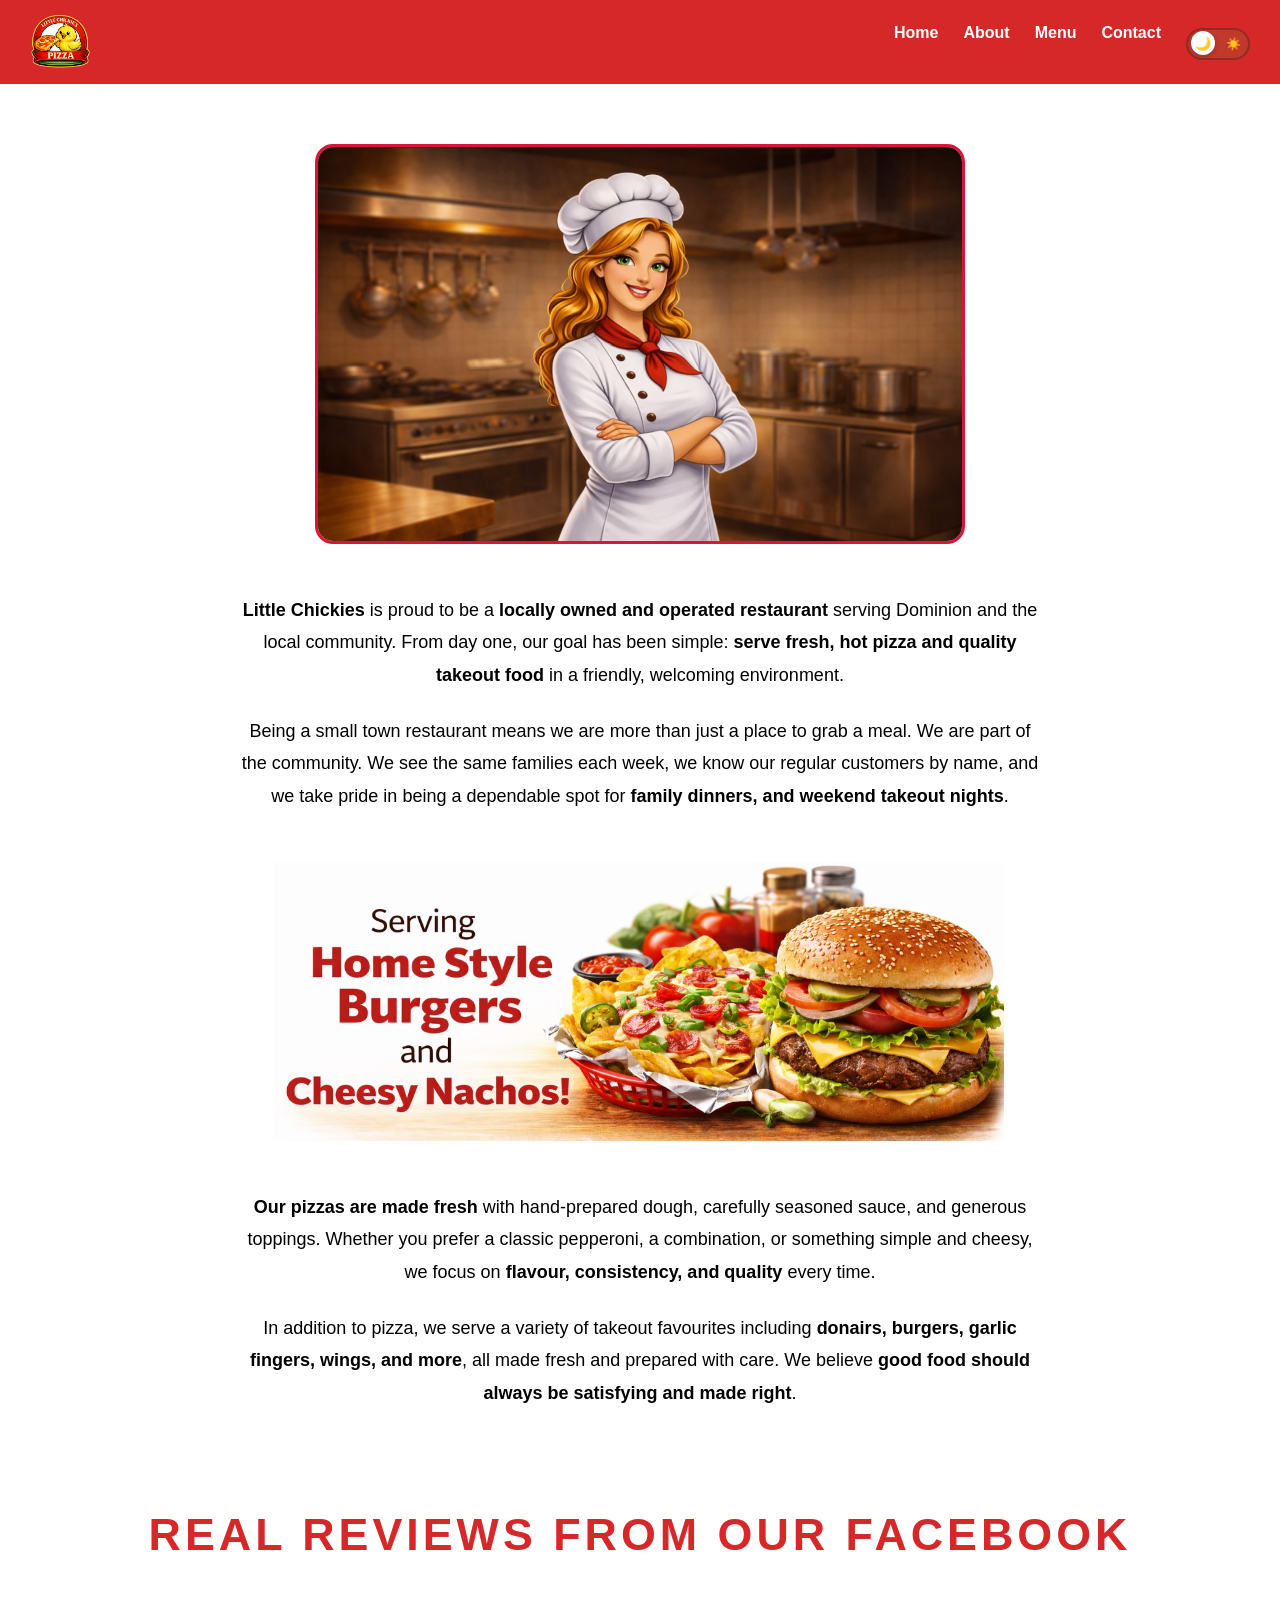
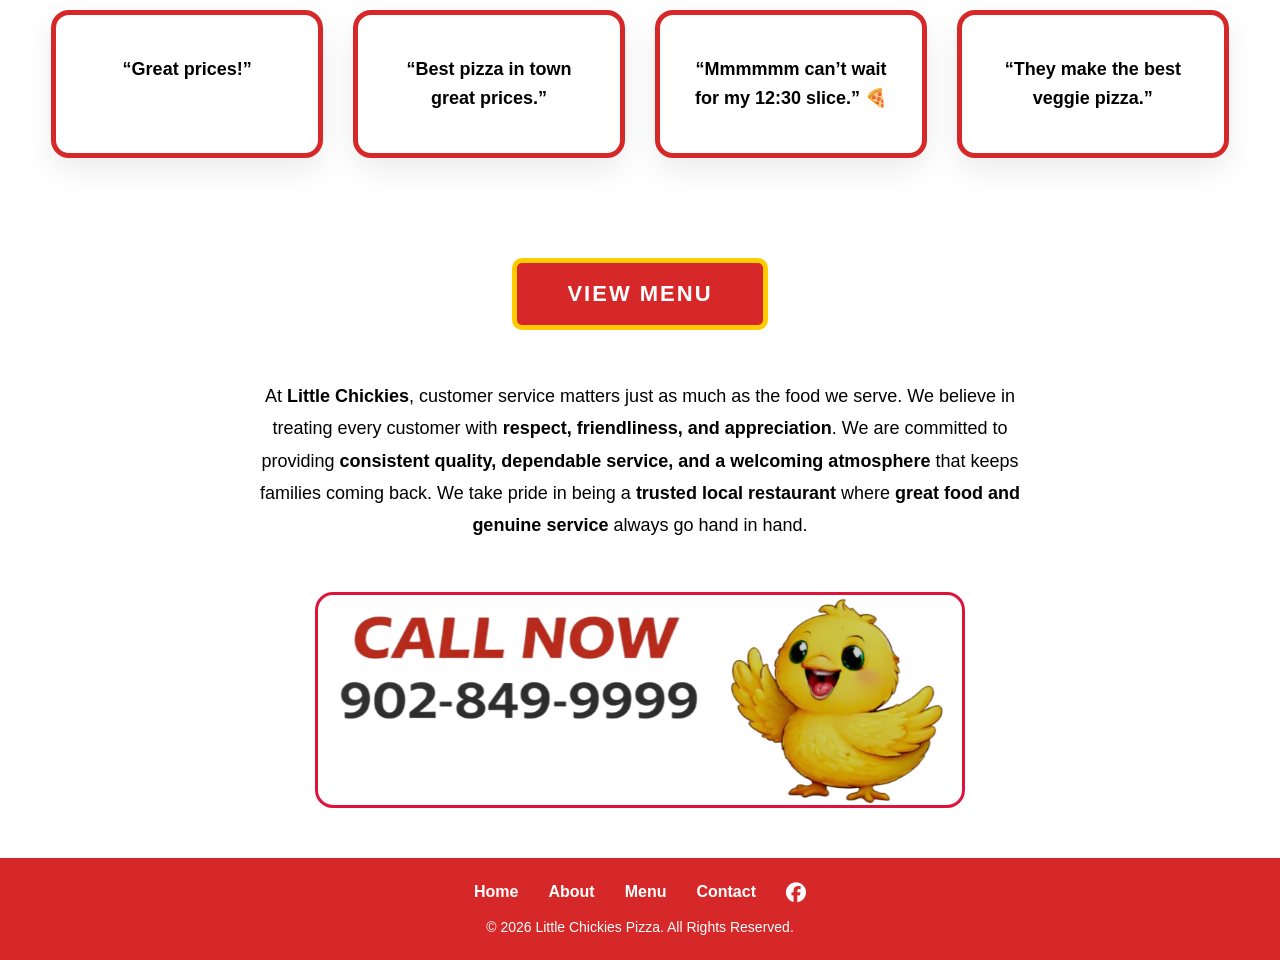
==== commit 887dda2d: "Added theme toggle button to all pages" ====
--- a/about.html
+++ b/about.html
@@ -24,11 +24,17 @@
     <div class="hamburger" onclick="toggleMenu()">☰</div>
 
     <ul class="nav-links">
-      <li><a href="index.html">Home</a></li>
-      <li><a href="about.html">About</a></li>
-      <li><a href="products.html">Menu</a></li>
-      <li><a href="contact.html">Contact</a></li>
-    </ul>
+  <li><a href="index.html">Home</a></li>
+  <li><a href="about.html">About</a></li>
+  <li><a href="products.html">Menu</a></li>
+  <li><a href="contact.html">Contact</a></li>
+
+  <li class="theme-item">
+    <button id="theme-toggle" class="theme-toggle" type="button">
+      <span class="toggle-circle"></span>
+    </button>
+  </li>
+</ul>
   </nav>
 
   <!-- ABOUT SECTION -->
--- a/styles.css
+++ b/styles.css
@@ -99,7 +99,6 @@
 }
 
 /* ================= SPECIALS SECTION ================= */
-/* Main specials heading */
 .specials-heading {
   text-align: center;
   font-size: clamp(1.8rem, 5vw, 2.8rem);
@@ -108,9 +107,8 @@
   text-transform: uppercase;
   color: #d62828;
   text-shadow: 2px 2px 0 #000;
-  margin: 80px 0 50px 0;
-}
-
+  margin: 30px 0 20px 0; /* tightened */
+}
 /* Secondary heading used in bottom sections */
 .bottom-section-heading {
   text-align: center;
@@ -129,9 +127,10 @@
   justify-content: center;
   align-items: flex-start;
   gap: 30px;
-  padding: 80px 4% 100px;
-  width: 100%;
-}
+  padding: 40px 4% 20px;
+  width: 100%;
+}
+
 
 /* Individual special card */
 .special-item {
@@ -165,11 +164,11 @@
 }
 
 /* ================= VIEW MENU BUTTON ================= */
-/* Wrapper for centering button */
 .view-menu-wrapper {
   text-align: center;
-  margin: 10px 0 50px 0;
-}
+  margin: 20px 0 40px 0;
+}
+
 
 /* Button styling */
 .view-menu-btn {
@@ -557,11 +556,15 @@
     margin: 40px 0 30px 0;
   }
 
-  .specials {
-    flex-direction: column;
-    padding: 0 8% 0;
-    margin-bottom: 30px;
-  }
+.specials {
+  display: flex;
+  justify-content: center;
+  align-items: flex-start;
+  gap: 30px;
+  padding: 60px 4% 30px;
+  width: 100%;
+}
+
 
   .special-item {
     width: 100%;
@@ -1020,14 +1023,14 @@
     padding: 15px 0;
   }
 }
-/* Make toggle visible inside red mobile nav */
+
 .mobile-toggle .theme-toggle {
-  background: #ffffff;        /* white track */
-  border: 2px solid #ffffff;  /* white outline */
+  background: #ffffff;        
+  border: 2px solid #ffffff;  
 }
 
 .mobile-toggle .toggle-circle {
-  background: #d62828;        /* red circle */
+  background: #d62828;        
 }
 /* ================= TESTIMONIALS MOBILE ONLY ================= */
 @media (max-width: 767px) {
@@ -1047,3 +1050,71 @@
   }
 
 }
+  .theme-toggle {
+      position: relative;
+      display: inline-flex;
+      align-items: center;
+      width: 64px;
+      height: 32px;
+      background: #c0392b;
+      border: 2px solid #922b21;
+      border-radius: 50px;
+      cursor: pointer;
+      padding: 0;
+      outline: none;
+      transition: background 0.35s ease;
+    }
+
+    /* ☀️ shown on right in light mode, hidden in dark mode */
+    .theme-toggle::after {
+      content: '☀️';
+      position: absolute;
+      right: 7px;
+      font-size: 12px;
+      pointer-events: none;
+      opacity: 1;
+      transition: opacity 0.2s ease;
+    }
+
+    /* hide ☀️ track icon when dark mode is active */
+    body.dark-mode .theme-toggle::after {
+      opacity: 0;
+    }
+
+    .toggle-circle {
+      position: absolute;
+      left: 3px;
+      width: 24px;
+      height: 24px;
+      background: #fff;
+      border-radius: 50%;
+      box-shadow: 0 1px 4px rgba(0,0,0,0.25);
+      transition: transform 0.35s cubic-bezier(0.34, 1.56, 0.64, 1);
+      display: flex;
+      align-items: center;
+      justify-content: center;
+      font-size: 13px;
+      line-height: 1;
+    }
+
+    /* 🌙 in circle in light mode */
+    .toggle-circle::after {
+      content: '🌙';
+    }
+
+    /* circle slides right + shows ☀️ in dark mode */
+    body.dark-mode .toggle-circle {
+      transform: translateX(32px);
+    }
+    body.dark-mode .toggle-circle::after {
+      content: '☀️';
+    }
+
+    /* 🌙 hint on left side in dark mode */
+    body.dark-mode .theme-toggle::before {
+      content: '🌙';
+      position: absolute;
+      left: 7px;
+      font-size: 12px;
+      pointer-events: none;
+    }
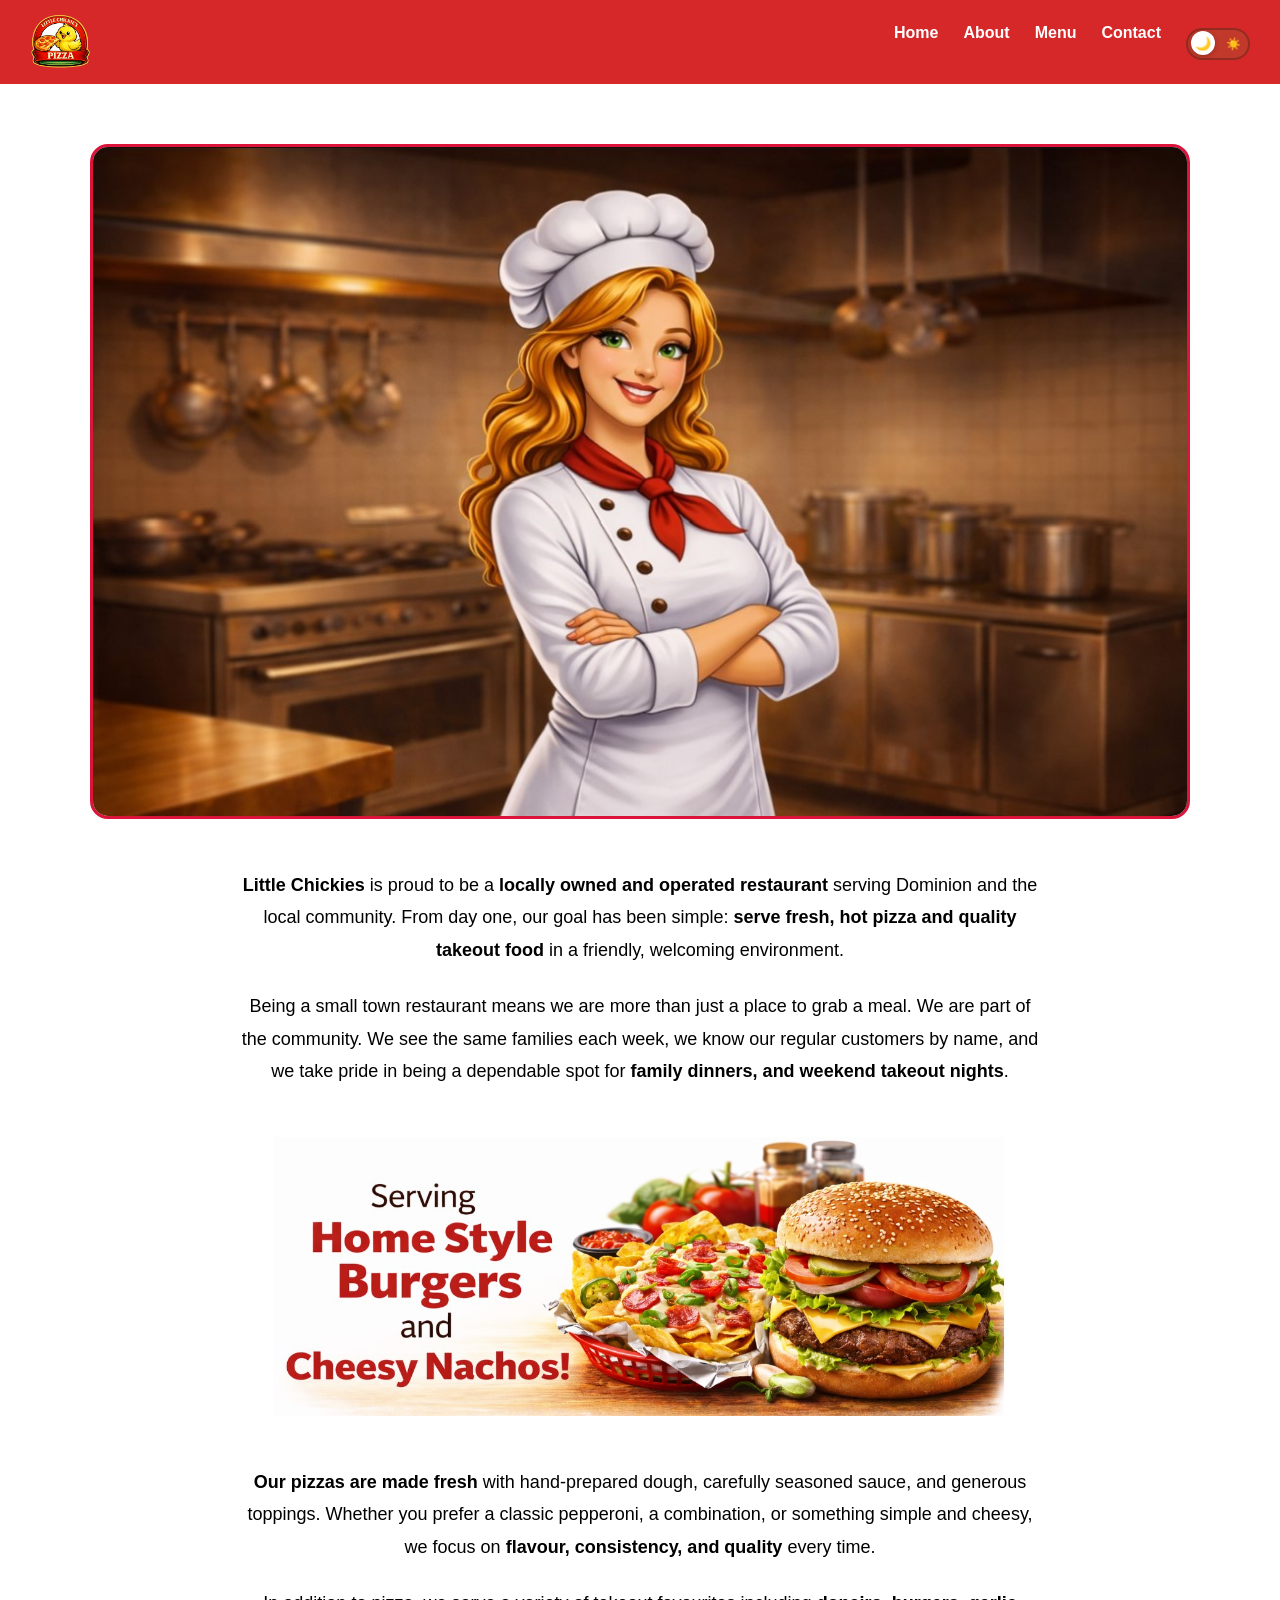
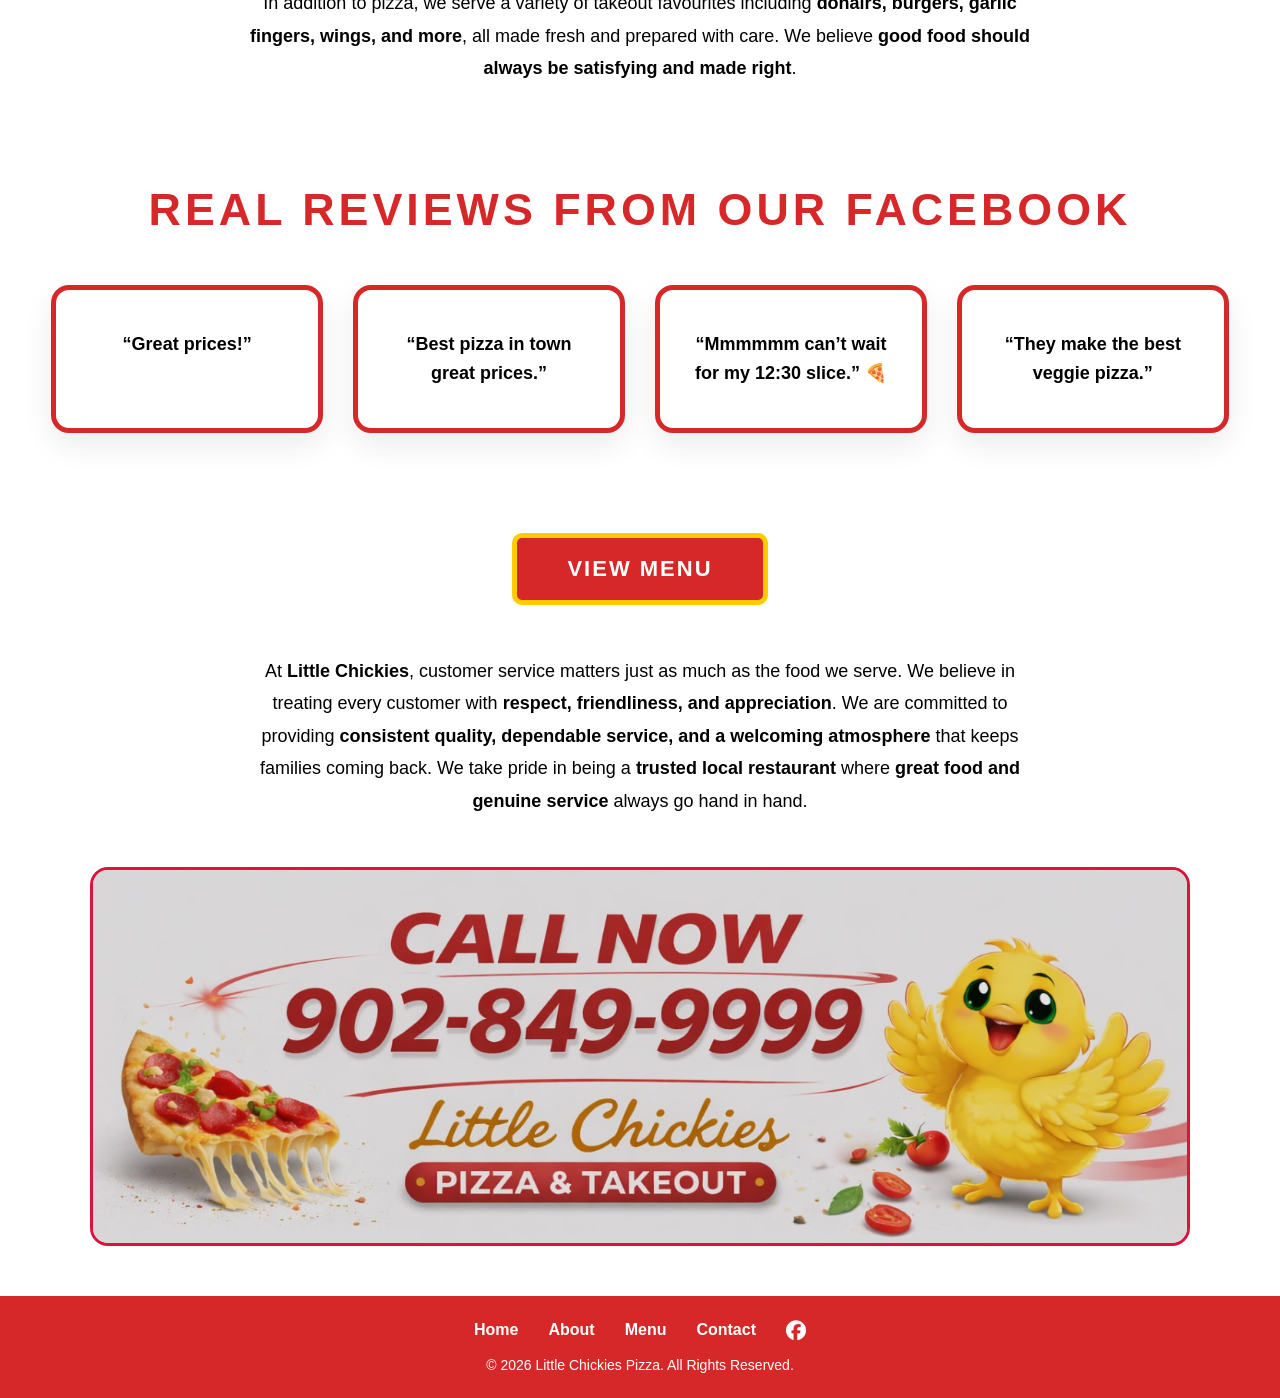
==== commit 740dd140: "Added theme toggle button to all pages" ====
--- a/about.html
+++ b/about.html
@@ -118,10 +118,13 @@
 
   </div>
 
-  <!-- FULL WIDTH CALL BANNER -->
-  <section class="home-call-banner-section">
-    <img src="images/homebanner.jpg" class="home-call-banner-img" alt="Call Little Chickies Now">
-  </section>
+ <section class="home-call-banner-section">
+  <img 
+    id="call-banner"
+    src="images/homebanner2.jpg"
+    class="home-call-banner-img"
+    alt="Call Little Chickies Now">
+</section>
 
   <!-- FOOTER -->
   <footer class="footer">
--- a/styles.css
+++ b/styles.css
@@ -198,23 +198,20 @@
 }
 
 /* ================= HOME CALL BANNER ================= */
-/* Banner section wrapper */
 .home-call-banner-section {
   margin: 50px auto;
   text-align: center;
 }
 
-/* Banner image styling */
 .home-call-banner-img {
-  width: 55%;
-  max-width: 650px;
+  width: 88%;          /* try 85–92% range */
+  max-width: 1100px;   /* keeps it from going crazy wide */
   height: auto;
   display: block;
   margin: 0 auto;
   border-radius: 18px;
   border: 3px solid crimson;
 }
-
 
 /* ================= FOOTER ================= */
 .footer {
@@ -892,20 +889,17 @@
 
 /* ================= HOME CALL BANNER ================= */
 
-.home-call-banner {
-  width: 100%;
-  background: #ffffff;
-  padding: 40px 4%;
-  display: flex;
-  align-items: center;
-  justify-content: space-between;
-  gap: 40px;
-}
-
-.home-call-left img,
-.home-call-right img {
-  max-width: 100%;
-  height: auto;
+.promo-banner {
+  max-width: 1200px;
+  margin: 40px auto;
+  padding: 0 4%;
+}
+
+.promo-banner img {
+  width: 100%;
+  height: 250px;        /* slimmer */
+  object-fit: cover;    /* fills the bar (yes, slight crop) */
+  border-radius: 18px;
   display: block;
 }
 
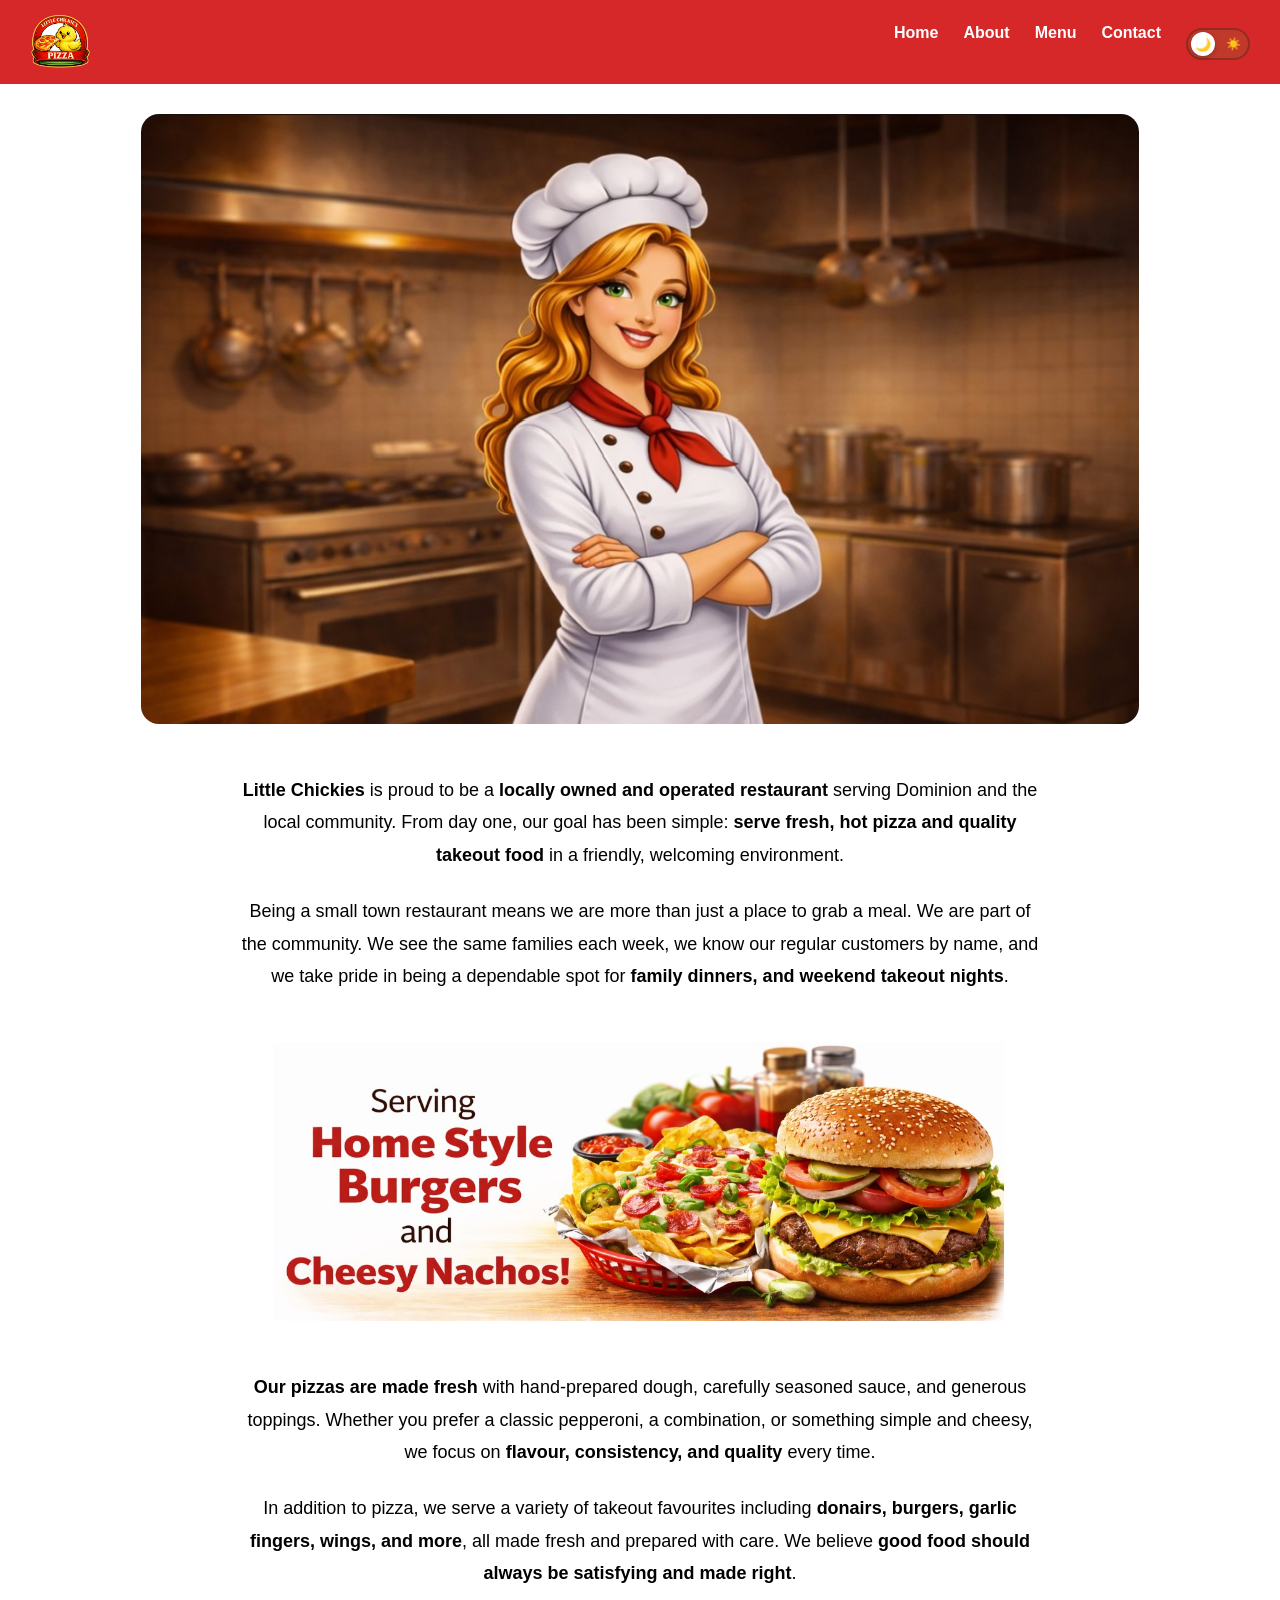
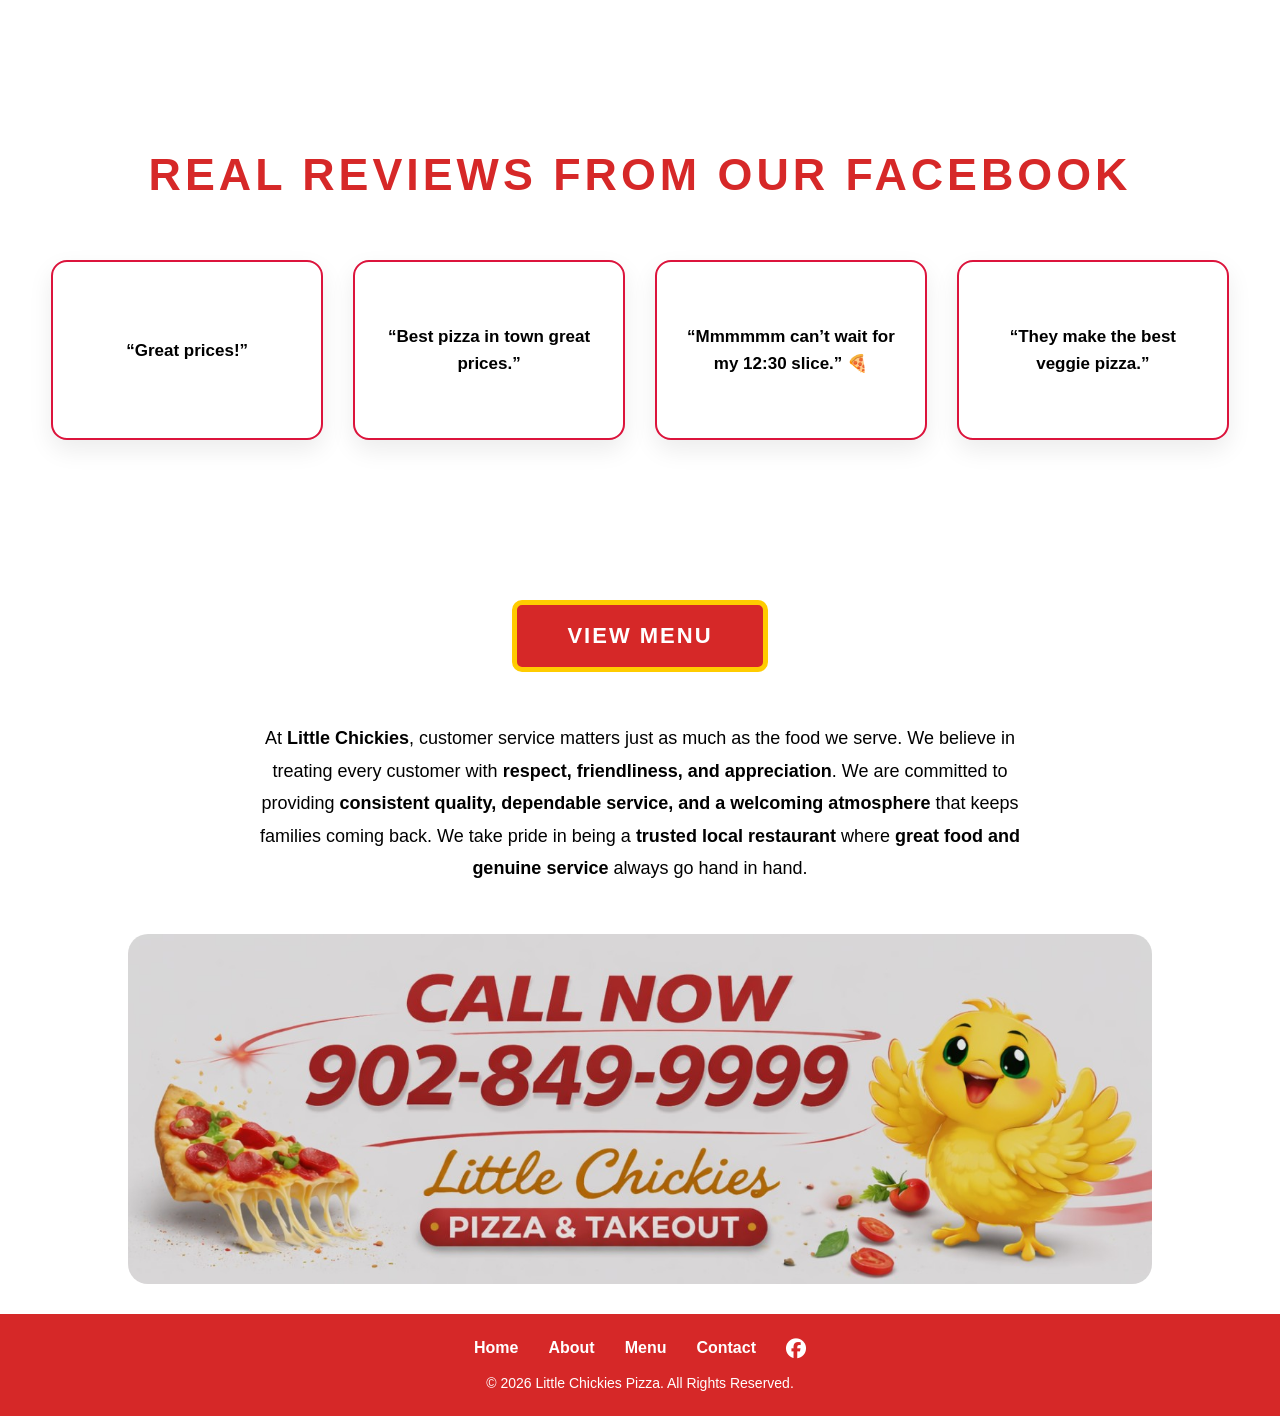
==== commit cdcc19d5: "Added theme toggle button to all pages" ====
--- a/about.html
+++ b/about.html
@@ -40,9 +40,9 @@
   <!-- ABOUT SECTION -->
 <section class="about-section">
 
-  <section class="home-call-banner-section">
-    <img src="images/girl.jpg" class="home-call-banner-img" alt="Little Chickies Now">
-  </section>
+<section class="about-top-banner">
+  <img src="images/girl.jpg" class="about-top-banner-img" alt="Little Chickies Kitchen">
+</section>
 
   <div class="about-container">
 
--- a/styles.css
+++ b/styles.css
@@ -107,8 +107,9 @@
   text-transform: uppercase;
   color: #d62828;
   text-shadow: 2px 2px 0 #000;
-  margin: 30px 0 20px 0; /* tightened */
-}
+  margin: 30px 0 20px 0;
+}
+
 /* Secondary heading used in bottom sections */
 .bottom-section-heading {
   text-align: center;
@@ -131,7 +132,6 @@
   width: 100%;
 }
 
-
 /* Individual special card */
 .special-item {
   flex: 0 0 auto;
@@ -151,16 +151,20 @@
   display: block;
 }
 
-/* Promotional banner image */
+/* ================= PROMO BANNER ================= */
+.promo-banner {
+  max-width: 1200px;
+  margin: 40px auto;
+  padding: 0 4%;
+}
+
 .promo-banner img {
-  display: block;
-  margin: 0 auto;
-  width: 100%;
-  max-width: 1000px;
+  width: 100%;
   height: auto;
   object-fit: contain;
+  border-radius: 18px;
+  display: block;
   border: 2px solid crimson;
-  border-radius: 20px;
 }
 
 /* ================= VIEW MENU BUTTON ================= */
@@ -168,7 +172,6 @@
   text-align: center;
   margin: 20px 0 40px 0;
 }
-
 
 /* Button styling */
 .view-menu-btn {
@@ -191,28 +194,24 @@
   color: #d62828;
 }
 
-/* ================= ABOUT SECTION SPACING ================= */
-/* Adds spacing below navbar */
-.about-section {
-  margin-top: 60px;
-}
-
-/* ================= HOME CALL BANNER ================= */
 .home-call-banner-section {
-  margin: 50px auto;
-  text-align: center;
+  width: 100%;
+  max-width: 1100px;
+  margin: 20px auto 30px auto;
+  padding: 0 3%;
 }
 
 .home-call-banner-img {
-  width: 88%;          /* try 85–92% range */
-  max-width: 1100px;   /* keeps it from going crazy wide */
+  width: 100%;
   height: auto;
   display: block;
-  margin: 0 auto;
-  border-radius: 18px;
-  border: 3px solid crimson;
-}
-
+  border-radius: 20px;
+}
+@media (max-width: 768px) {
+  .home-call-banner-section {
+    margin-top: 20px;   /* adjust to 25px or 30px if needed */
+  }
+}
 /* ================= FOOTER ================= */
 .footer {
   background: #d62828;
@@ -274,8 +273,6 @@
   object-position: center;
   display: block;
 }
-
-
 
 .about-container {
   max-width: 900px;
@@ -324,8 +321,6 @@
   max-width: 1400px;
 }
 
-
-
 .menu-tab:hover {
   border-color: #d62828;
   color: #d62828;
@@ -446,12 +441,12 @@
   display: block;
 }
 
-/* ===== TESTIMONIALS SECTION ===== */
+/* ================= TESTIMONIALS SECTION ================= */
 .testimonials-section {
   background: #ffffff;
-  padding: 50px 4%;
+  padding: 80px 4%;
   text-align: center;
-  margin: 50px 0;
+  margin: 80px 0;
 }
 
 .testimonials-heading {
@@ -460,31 +455,35 @@
   letter-spacing: 4px;
   text-transform: uppercase;
   color: #d62828;
-  margin-bottom: 50px;
+  margin-bottom: 60px;
 }
 
 .testimonials-grid {
   display: grid;
   grid-template-columns: repeat(4, 1fr);
   gap: 30px;
-  max-width: 1300px;
+  max-width: 1200px;
   margin: 0 auto;
 }
 
 .testimonial-card {
   background: #ffffff;
-  padding: 40px 25px;
-  border-radius: 18px;
-  border: 5px solid #d62828;
-  box-shadow: 0 12px 30px rgba(0,0,0,0.08);
-  font-size: 18px;
+  padding: 35px 25px;
+  border-radius: 16px;
+  border: 2px solid crimson;
+  box-shadow: 0 10px 25px rgba(0,0,0,0.08);
+  font-size: 17px;
   font-weight: 600;
   line-height: 1.6;
   transition: 0.3s ease;
+  display: flex;
+  align-items: center;
+  justify-content: center;
+  min-height: 180px;
 }
 
 .testimonial-card:hover {
-  transform: translateY(-10px);
+  transform: translateY(-8px);
   box-shadow: 0 18px 45px rgba(214, 40, 40, 0.25);
 }
 
@@ -502,9 +501,229 @@
   color: #000;
 }
 
+/* ================= CONTACT PAGE BANNER ================= */
+.contact-banner {
+  width: 100%;
+  margin: 0;
+  overflow: hidden;
+}
+
+.contact-banner-img {
+  width: 100%;
+  height: 100%;
+  object-fit: cover;
+  display: block;
+}
+
+/* ================= CONTACT PAGE ================= */
+.contact-section {
+  max-width: 700px;
+  margin: 80px auto 60px auto;
+  padding: 0 4%;
+  text-align: center;
+}
+
+.contact-heading {
+  font-size: 2.5rem;
+  font-weight: 900;
+  letter-spacing: 3px;
+  text-transform: uppercase;
+  color: #d62828;
+  margin-bottom: 40px;
+}
+
+.contact-form {
+  display: flex;
+  flex-direction: column;
+  gap: 20px;
+}
+
+.form-group input,
+.form-group textarea {
+  width: 100%;
+  padding: 16px;
+  font-size: 16px;
+  border: 2px solid #d62828;
+  border-radius: 8px;
+  outline: none;
+  transition: 0.3s ease;
+}
+
+.form-group input:focus,
+.form-group textarea:focus {
+  border-color: #ffcc00;
+  box-shadow: 0 0 8px rgba(255, 204, 0, 0.5);
+}
+
+.contact-btn {
+  background: #d62828;
+  color: #fff;
+  padding: 16px;
+  font-size: 18px;
+  font-weight: 900;
+  border: 3px solid #ffcc00;
+  border-radius: 8px;
+  cursor: pointer;
+  transition: 0.3s ease;
+}
+
+.contact-btn:hover {
+  background: #ffcc00;
+  color: #d62828;
+}
+
+/* ================= HOME CALL BANNER LAYOUT ================= */
+.home-call-left,
+.home-call-right {
+  flex: 0 0 auto;
+}
+
+.home-call-right {
+  display: flex;
+  justify-content: flex-start;
+}
+
+/* ================= DARK MODE ================= */
+body.dark-mode {
+  background-color: #121212;
+  color: #ffffff;
+}
+
+body.dark-mode .about-container,
+body.dark-mode .contact-section,
+body.dark-mode .menu-card,
+body.dark-mode .testimonial-card,
+body.dark-mode .testimonials-section {
+  background-color: #1e1e1e;
+}
+
+body.dark-mode .navbar,
+body.dark-mode .footer {
+  background: #d62828;
+}
+
+body.dark-mode .nav-links a,
+body.dark-mode .footer-links a,
+body.dark-mode .footer-copy {
+  color: #ffffff;
+}
+
+/* Fix text in dark mode */
+body.dark-mode .about-container p,
+body.dark-mode .contact-section p,
+body.dark-mode .menu-card-desc,
+body.dark-mode .menu-card-price,
+body.dark-mode .testimonials-closing p {
+  color: #ffffff;
+}
+
+/* ================= THEME TOGGLE ================= */
+.theme-item {
+  display: flex;
+  justify-content: center;
+  align-items: center;
+  margin-top: 4px;
+}
+
+.theme-toggle {
+  position: relative;
+  display: inline-flex;
+  align-items: center;
+  width: 64px;
+  height: 32px;
+  background: #c0392b;
+  border: 2px solid #922b21;
+  border-radius: 50px;
+  cursor: pointer;
+  padding: 0;
+  outline: none;
+  transition: background 0.35s ease;
+}
+
+/* ☀️ shown on right in light mode */
+.theme-toggle::after {
+  content: '☀️';
+  position: absolute;
+  right: 7px;
+  font-size: 12px;
+  pointer-events: none;
+  opacity: 1;
+  transition: opacity 0.2s ease;
+}
+
+/* Hide ☀️ when dark mode active */
+body.dark-mode .theme-toggle::after {
+  opacity: 0;
+}
+
+/* 🌙 hint shown on left in dark mode */
+body.dark-mode .theme-toggle::before {
+  content: '🌙';
+  position: absolute;
+  left: 7px;
+  font-size: 12px;
+  pointer-events: none;
+}
+
+.toggle-circle {
+  position: absolute;
+  left: 3px;
+  width: 24px;
+  height: 24px;
+  background: #fff;
+  border-radius: 50%;
+  box-shadow: 0 1px 4px rgba(0,0,0,0.25);
+  transition: transform 0.35s cubic-bezier(0.34, 1.56, 0.64, 1);
+  display: flex;
+  align-items: center;
+  justify-content: center;
+  font-size: 13px;
+  line-height: 1;
+}
+
+/* 🌙 inside circle in light mode */
+.toggle-circle::after {
+  content: '🌙';
+}
+
+/* Circle slides right + shows ☀️ in dark mode */
+body.dark-mode .toggle-circle {
+  transform: translateX(32px);
+}
+
+body.dark-mode .toggle-circle::after {
+  content: '☀️';
+}
+
+/* Mobile toggle visibility */
+.mobile-toggle {
+  display: none;
+}
+
+@media (max-width: 767px) {
+  .desktop-toggle {
+    display: none;
+  }
+
+  .mobile-toggle {
+    display: block;
+    width: 100%;
+    text-align: center;
+    padding: 15px 0;
+  }
+}
+
+/* ================= TESTIMONIALS TABLET ================= */
+@media (max-width: 992px) {
+  .testimonials-grid {
+    grid-template-columns: repeat(2, 1fr);
+  }
+}
+
 /* ================= MOBILE RESPONSIVENESS ================= */
 @media (max-width: 767px) {
-  /* NAVBAR MOBILE */
+
+  /* NAVBAR */
   .navbar {
     justify-content: center;
     padding: 15px;
@@ -547,21 +766,16 @@
     padding: 12px 0;
   }
 
-  
-  /* SPACING ADJUSTMENTS FOR MOBILE */
+  /* SPECIALS */
   .specials-heading {
     margin: 40px 0 30px 0;
   }
 
-.specials {
-  display: flex;
-  justify-content: center;
-  align-items: flex-start;
-  gap: 30px;
-  padding: 60px 4% 30px;
-  width: 100%;
-}
-
+  .specials {
+    flex-direction: column;
+    align-items: center;
+    padding: 40px 8% 60px;
+  }
 
   .special-item {
     width: 100%;
@@ -569,14 +783,18 @@
     margin: 0 auto;
   }
 
+  /* PROMO BANNER */
   .promo-banner {
     margin: 0 0 30px 0;
-  }
-
+    padding: 0 4%;
+  }
+
+  /* VIEW MENU */
   .view-menu-wrapper {
     margin: 0 0 30px 0;
   }
 
+  /* HOME CALL BANNER */
   .home-call-banner-section {
     height: auto;
     margin: 0 0 30px 0;
@@ -586,6 +804,23 @@
   .home-call-banner-img {
     height: auto;
     object-fit: contain;
+  }
+
+  .home-call-banner {
+    flex-direction: column;
+    text-align: center;
+    gap: 10px;
+    padding: 20px 4%;
+  }
+
+  .home-call-left img {
+    height: 140px;
+    width: auto;
+  }
+
+  .home-call-right img {
+    height: 180px;
+    width: auto;
   }
 
   .number-section {
@@ -601,12 +836,7 @@
     max-width: 100%;
   }
 
-
-
-  /* ================= FOOTER MOBILE ================= */
-/* Mobile adjustments for footer */
-@media (max-width: 767px) {
-
+  /* FOOTER */
   .footer {
     padding: 20px 3%;
   }
@@ -617,7 +847,6 @@
 
   .footer-links {
     gap: 20px;
-    font-size: 14px;
   }
 
   .footer-links a {
@@ -632,7 +861,7 @@
     font-size: 12px;
   }
 
-  /* ================= ABOUT MOBILE ================= */
+  /* ABOUT */
   .about-container {
     margin: 30px auto;
     padding: 0 8%;
@@ -647,7 +876,16 @@
     padding: 0 8%;
   }
 
-  /* ================= MENU MOBILE ================= */
+  .about-banner-static {
+    height: auto;
+  }
+
+  .about-banner-img {
+    height: auto;
+    object-fit: contain;
+  }
+
+  /* MENU */
   .menu-main-heading {
     margin: 30px 0 20px 0;
   }
@@ -686,10 +924,20 @@
     padding: 0 8%;
   }
 
-  /* ================= TESTIMONIALS MOBILE ================= */
+  /* CONTACT */
+  .contact-section {
+    margin: 40px auto;
+    padding: 0 8%;
+  }
+
+  .contact-heading {
+    font-size: 2rem;
+  }
+
+  /* TESTIMONIALS */
   .testimonials-section {
-    padding: 30px 8%;
-    margin: 30px 0;
+    padding: 40px 6%;
+    margin: 40px 0;
   }
 
   .testimonials-heading {
@@ -701,75 +949,16 @@
   }
 
   .testimonial-card {
+    padding: 25px 18px;
     font-size: 16px;
-    padding: 30px 20px;
-  }
-}
-
-/* ================= TESTIMONIALS SECTION ================= */
-/* Main testimonials layout */
-.testimonials-section {
-  background: #ffffff;
-  padding: 80px 4%;
-  text-align: center;
-  margin: 80px 0;
-}
-
-/* Testimonials heading */
-.testimonials-heading {
-  font-size: clamp(2rem, 5vw, 2.8rem);
-  font-weight: 900;
-  letter-spacing: 4px;
-  text-transform: uppercase;
-  color: #d62828;
-  margin-bottom: 60px;
-}
-
-/* Even grid layout */
-.testimonials-grid {
-  display: grid;
-  grid-template-columns: repeat(4, 1fr);
-  gap: 30px;
-  max-width: 1200px;
-  margin: 0 auto;
-}
-
-/* Testimonial card styling */
-.testimonial-card {
-  background: #ffffff;
-  padding: 35px 25px;
-  border-radius: 16px;
-  border: 2px solid crimson;
-  box-shadow: 0 10px 25px rgba(0,0,0,0.08);
-  font-size: 17px;
-  font-weight: 600;
-  line-height: 1.6;
-  transition: 0.3s ease;
-  display: flex;
-  align-items: center;
-  justify-content: center;
-  min-height: 180px;
-}
-
-/* Testimonial hover effect */
-.testimonial-card:hover {
-  transform: translateY(-8px);
-  box-shadow: 0 18px 45px rgba(214, 40, 40, 0.25);
-}
-
-/* ================= TESTIMONIALS TABLET ================= */
-@media (max-width: 992px) {
-  .testimonials-grid {
-    grid-template-columns: repeat(2, 1fr);
-  }
-}
+  }
 
   .testimonials-closing {
     margin: 30px auto 0;
     padding: 0 8%;
   }
 
-  /* MENU PAGE TABLET */
+  /* MENU TABLET OVERRIDES */
   .menu-tabs {
     padding: 0 8%;
   }
@@ -787,328 +976,52 @@
   }
 }
 
-
-/* CONTACT PAGE BANNER */
-.contact-banner {
-  width: 100%;
-  margin: 0;
-  overflow: hidden;
-}
-.contact-banner-img {
-  width: 100%;
-  height: 100%;
-  object-fit: cover;
-  display: block;
-}
-
-/* ================= CONTACT PAGE ================= */
-
-.contact-section {
-  max-width: 700px;
-  margin: 80px auto 60px auto;
-  padding: 0 4%;
-  text-align: center;
-}
-
-.contact-heading {
-  font-size: 2.5rem;
-  font-weight: 900;
-  letter-spacing: 3px;
-  text-transform: uppercase;
-  color: #d62828;
-  margin-bottom: 40px;
-}
-
-.contact-form {
-  display: flex;
-  flex-direction: column;
-  gap: 20px;
-}
-
-.form-group input,
-.form-group textarea {
-  width: 100%;
-  padding: 16px;
-  font-size: 16px;
-  border: 2px solid #d62828;
-  border-radius: 8px;
-  outline: none;
-  transition: 0.3s ease;
-}
-
-.form-group input:focus,
-.form-group textarea:focus {
-  border-color: #ffcc00;
-  box-shadow: 0 0 8px rgba(255, 204, 0, 0.5);
-}
-
-.contact-btn {
-  background: #d62828;
-  color: #fff;
-  padding: 16px;
-  font-size: 18px;
-  font-weight: 900;
-  border: 3px solid #ffcc00;
-  border-radius: 8px;
-  cursor: pointer;
-  transition: 0.3s ease;
-}
-
-.contact-btn:hover {
-  background: #ffcc00;
-  color: #d62828;
-}
-
-/* ================= MOBILE ADJUSTMENTS ================= */
-@media (max-width: 767px) {
-
-  .contact-section {
-    margin: 40px auto;
-    padding: 0 8%;
-  }
-
-  .contact-heading {
-    font-size: 2rem;
-  }
-
-  .about-banner-static {
-    height: auto;
-  }
-
-  .about-banner-img {
-    height: auto;
-    object-fit: contain;
-  }
-
-  .specials {
-    flex-direction: column;
-    align-items: center;
-    padding: 40px 8% 60px;
-  }
-}
-
-/* ================= HOME CALL BANNER ================= */
-
-.promo-banner {
-  max-width: 1200px;
-  margin: 40px auto;
-  padding: 0 4%;
-}
-
-.promo-banner img {
-  width: 100%;
-  height: 250px;        /* slimmer */
-  object-fit: cover;    /* fills the bar (yes, slight crop) */
-  border-radius: 18px;
-  display: block;
-}
-
-.home-call-left,
-.home-call-right {
-  flex: 0 0 auto;
-}
-
-.home-call-right {
-  display: flex;
-  justify-content: flex-start;
-}
-
-@media (max-width: 768px) {
-  .home-call-banner {
-    flex-direction: column;
-    text-align: center;
-    gap: 10px;
-    padding: 20px 4%;
-  }
-
-  .home-call-left img {
-    height: 140px;
-    width: auto;
-  }
-
-  .home-call-right img {
-    height: 180px;
-    width: auto;
-  }
-}
-
-/* ================= DARK MODE ================= */
-
-body.dark-mode {
-  background-color: #121212;
-  color: #ffffff;
-}
-
+body.dark-mode .testimonials-section,
 body.dark-mode .about-container,
 body.dark-mode .contact-section,
-body.dark-mode .menu-card,
-body.dark-mode .testimonial-card,
-body.dark-mode .testimonials-section {
-  background-color: #1e1e1e;
-}
-
-body.dark-mode .navbar,
-body.dark-mode .footer {
-  background: #d62828;
-}
-
-body.dark-mode .nav-links a,
-body.dark-mode .footer-links a,
-body.dark-mode .footer-copy {
-  color: #ffffff;
-}
-
-/* ================= THEME TOGGLE ================= */
-.theme-item {
-  display: flex;
-  justify-content: center;
-  align-items: center;
-  margin-top: 4px;
-}
-
-.theme-toggle {
-  width: 36px;
-  height: 18px;
-  background: #ffffff;
-  border-radius: 20px;
-  border: 2px solid #ffffff;
-  position: relative;
-  cursor: pointer;
-  padding: 0;
-}
-
-.toggle-circle {
-  width: 12px;
-  height: 12px;
-  background: #d62828;
-  border-radius: 50%;
-  position: absolute;
-  top: 1px;
-  left: 2px;
-  transition: transform 0.3s ease;
-}
-
-body.dark-mode .toggle-circle {
-  transform: translateX(16px);
-}
-
-
-/* Fix text in dark mode */
-body.dark-mode .about-container p,
-body.dark-mode .contact-section p,
-body.dark-mode .menu-card-desc,
-body.dark-mode .menu-card-price,
-body.dark-mode .testimonials-closing p {
-  color: #ffffff;
-}
-.mobile-toggle {
-  display: none;
-}
-
+body.dark-mode .menu-category,
+body.dark-mode .menu-main-heading,
+body.dark-mode .testimonials-closing {
+  background: transparent;
+}
+
+/* ================= ABOUT TOP BANNER ================= */
+
+.about-top-banner {
+  width: 100%;
+  max-width: 1100px;
+  margin: 30px auto 50px auto;   /* space from navbar */
+  padding: 0 4%;
+}
+
+.about-top-banner-img {
+  width: 100%;
+  height: auto;
+  display: block;
+  border-radius: 18px;
+}
+
+/* ================= TABLET ================= */
+@media (max-width: 992px) {
+
+  .about-top-banner {
+    max-width: 900px;
+    margin: 25px auto 40px auto;
+  }
+
+}
+
+/* ================= MOBILE ================= */
 @media (max-width: 767px) {
-  .desktop-toggle {
-    display: none;
-  }
-
-  .mobile-toggle {
-    display: block;
-    width: 100%;
-    text-align: center;
-    padding: 15px 0;
-  }
-}
-
-.mobile-toggle .theme-toggle {
-  background: #ffffff;        
-  border: 2px solid #ffffff;  
-}
-
-.mobile-toggle .toggle-circle {
-  background: #d62828;        
-}
-/* ================= TESTIMONIALS MOBILE ONLY ================= */
-@media (max-width: 767px) {
-
-  .testimonials-grid {
-    grid-template-columns: 1fr;
-  }
-
-  .testimonial-card {
-    padding: 25px 18px;
-    font-size: 16px;
-  }
-
-  .testimonials-section {
-    padding: 40px 6%;
-    margin: 40px 0;
-  }
-
-}
-  .theme-toggle {
-      position: relative;
-      display: inline-flex;
-      align-items: center;
-      width: 64px;
-      height: 32px;
-      background: #c0392b;
-      border: 2px solid #922b21;
-      border-radius: 50px;
-      cursor: pointer;
-      padding: 0;
-      outline: none;
-      transition: background 0.35s ease;
-    }
-
-    /* ☀️ shown on right in light mode, hidden in dark mode */
-    .theme-toggle::after {
-      content: '☀️';
-      position: absolute;
-      right: 7px;
-      font-size: 12px;
-      pointer-events: none;
-      opacity: 1;
-      transition: opacity 0.2s ease;
-    }
-
-    /* hide ☀️ track icon when dark mode is active */
-    body.dark-mode .theme-toggle::after {
-      opacity: 0;
-    }
-
-    .toggle-circle {
-      position: absolute;
-      left: 3px;
-      width: 24px;
-      height: 24px;
-      background: #fff;
-      border-radius: 50%;
-      box-shadow: 0 1px 4px rgba(0,0,0,0.25);
-      transition: transform 0.35s cubic-bezier(0.34, 1.56, 0.64, 1);
-      display: flex;
-      align-items: center;
-      justify-content: center;
-      font-size: 13px;
-      line-height: 1;
-    }
-
-    /* 🌙 in circle in light mode */
-    .toggle-circle::after {
-      content: '🌙';
-    }
-
-    /* circle slides right + shows ☀️ in dark mode */
-    body.dark-mode .toggle-circle {
-      transform: translateX(32px);
-    }
-    body.dark-mode .toggle-circle::after {
-      content: '☀️';
-    }
-
-    /* 🌙 hint on left side in dark mode */
-    body.dark-mode .theme-toggle::before {
-      content: '🌙';
-      position: absolute;
-      left: 7px;
-      font-size: 12px;
-      pointer-events: none;
-    }+
+  .about-top-banner {
+    max-width: 100%;
+    margin: 25px auto 35px auto;   /* keeps space under nav */
+    padding: 0 5%;                 /* slight side breathing room */
+  }
+
+  .about-top-banner-img {
+    border-radius: 14px;
+  }
+
+}
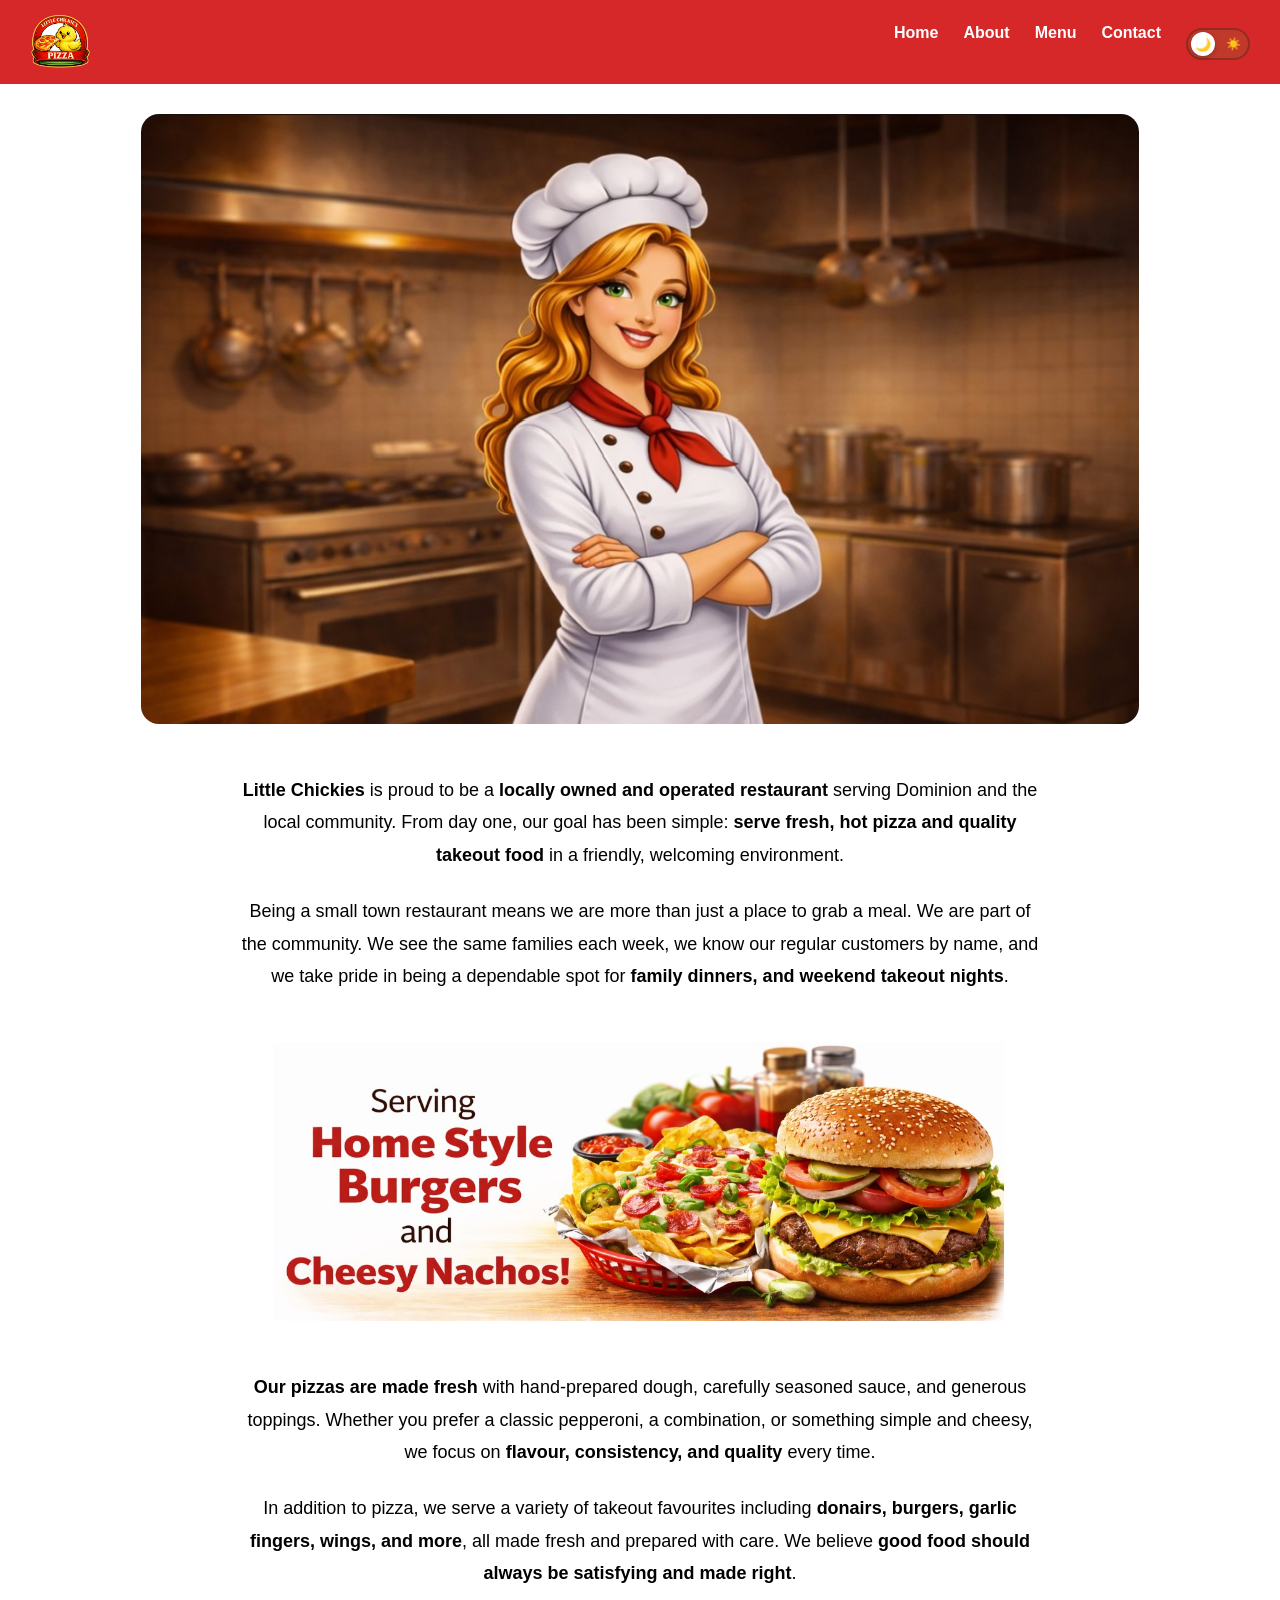
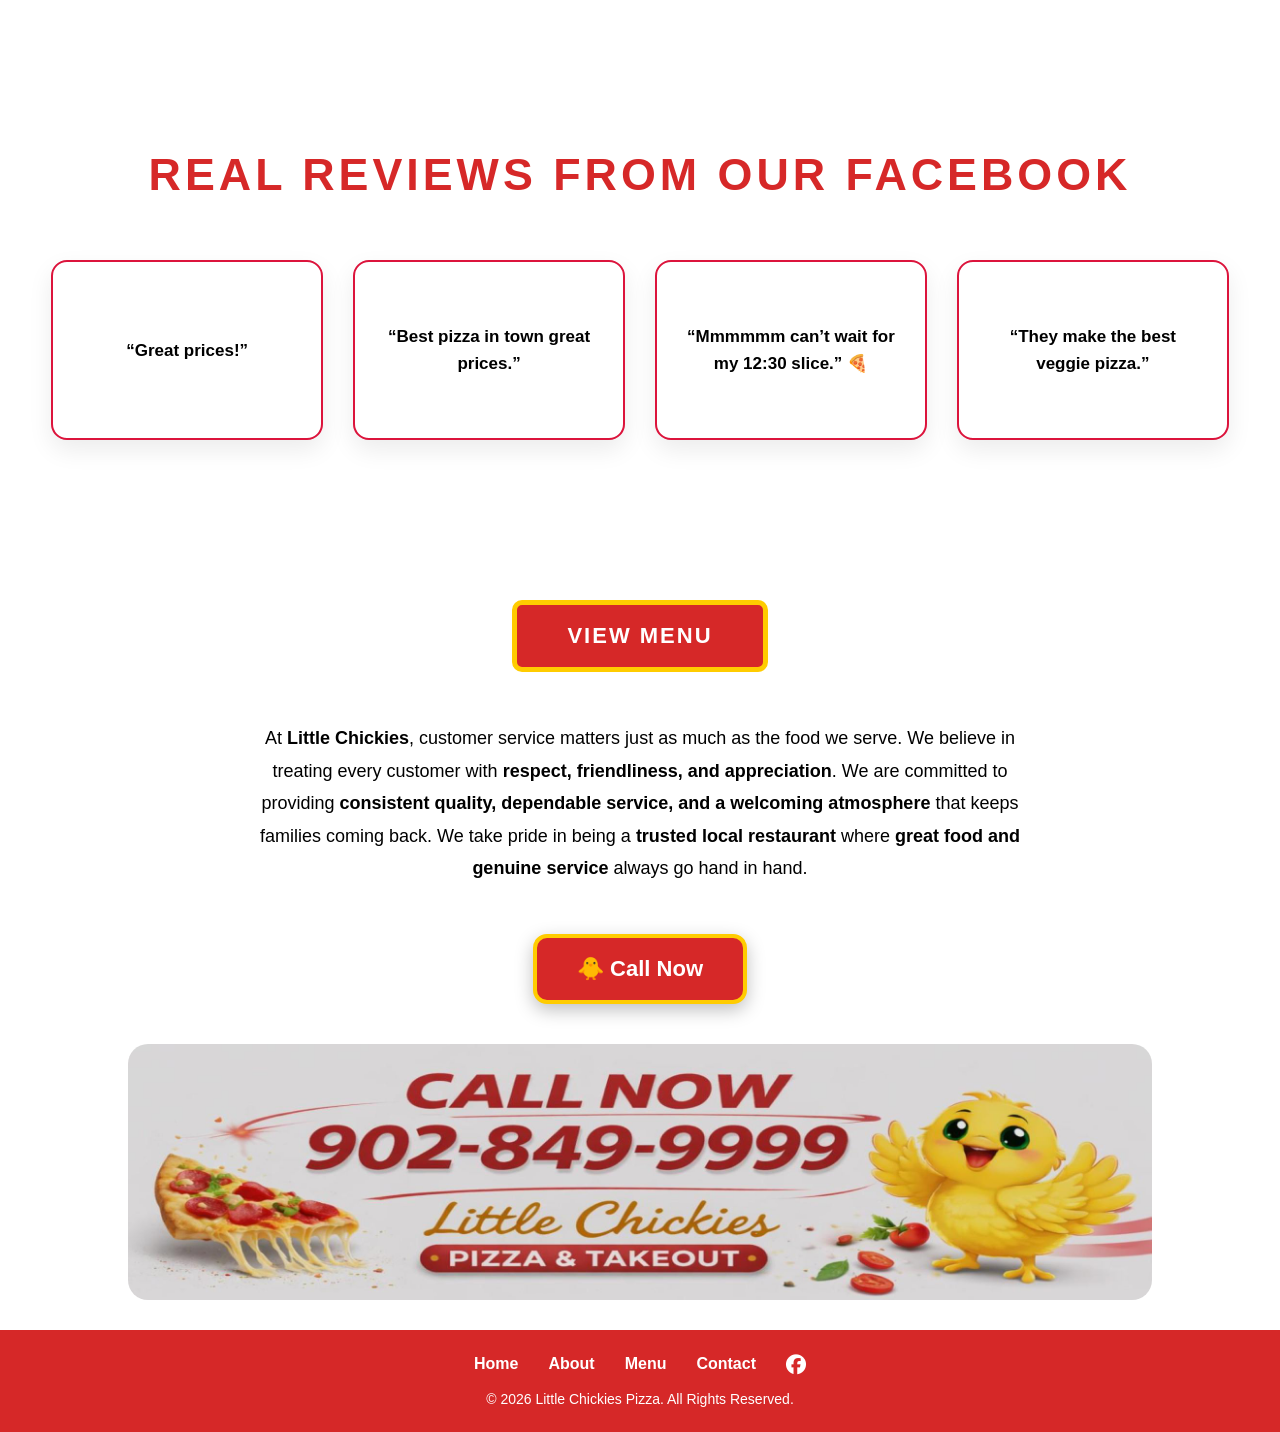
==== commit 8b532f7e: "added more" ====
--- a/about.html
+++ b/about.html
@@ -117,7 +117,12 @@
 </p>
 
   </div>
-
+</section>
+<div class="call-now-wrapper">
+  <a href="tel:+19028499999" class="call-now-btn">
+    🐥 Call Now
+  </a>
+</div>
  <section class="home-call-banner-section">
   <img 
     id="call-banner"
--- a/styles.css
+++ b/styles.css
@@ -1024,4 +1024,136 @@
     border-radius: 14px;
   }
 
+}
+
+.menu-search-wrapper {
+  max-width: 500px;
+  margin: 20px auto;
+  text-align: center;
+}
+
+#menuSearch {
+  width: 100%;
+  padding: 12px 16px;
+  font-size: 16px;
+  border-radius: 8px;
+  border: 2px solid #d40000;
+  outline: none;
+}
+
+#menuSearch:focus {
+  border-color: #ff0000;
+}
+
+.menu-search-wrapper {
+  width: 100%;
+  display: flex;
+  justify-content: center;
+  padding: 20px 15px;
+}
+
+.menu-search-form {
+  width: 100%;
+  max-width: 600px;
+  display: flex;
+  align-items: center;
+  background: #ffffff;
+  border-radius: 50px;
+  overflow: hidden;
+  box-shadow: 0 4px 12px rgba(0,0,0,0.1);
+  border: 2px solid #d40000;
+}
+
+#menuSearch {
+  flex: 1;
+  padding: 14px 20px;
+  border: none;
+  font-size: 16px;
+  outline: none;
+}
+
+.menu-search-btn {
+  background: #d40000;
+  color: white;
+  border: none;
+  padding: 14px 22px;
+  cursor: pointer;
+  font-size: 16px;
+  transition: background 0.3s ease;
+}
+
+.menu-search-btn:hover {
+  background: #a80000;
+}
+
+/* Mobile tweaks */
+@media (max-width: 600px) {
+  .menu-search-form {
+    max-width: 100%;
+  }
+
+  #menuSearch {
+    font-size: 15px;
+    padding: 12px 16px;
+  }
+
+  .menu-search-btn {
+    padding: 12px 16px;
+  }
+}
+.home-call-banner-img {
+  width: 100%;
+  height: auto;
+  cursor: pointer;
+}
+@media (min-width: 768px) {
+  .home-call-banner-section a {
+    pointer-events: none;
+  }
+}
+
+.test-call-wrapper {
+  text-align: center;
+  margin: 30px 0;
+}
+
+/* ================= CALL NOW BUTTON ================= */
+
+.call-now-wrapper {
+  width: 100%;
+  display: flex;
+  justify-content: center;
+  margin: 40px 0;
+  padding: 0 15px;
+}
+
+.call-now-btn {
+  background: #d62828;
+  color: #ffffff;
+  text-decoration: none;
+  font-weight: 900;
+  font-size: 22px;
+  padding: 18px 40px;
+  border-radius: 14px;
+  border: 4px solid #ffcc00;
+  display: inline-flex;
+  align-items: center;
+  justify-content: center;
+  gap: 10px;
+  box-shadow: 0 6px 18px rgba(0,0,0,0.25);
+}
+
+.call-now-btn:hover {
+  background: #ffcc00;
+  color: #d62828;
+}
+
+/* MOBILE */
+@media (max-width: 768px) {
+  .call-now-btn {
+    width: 100%;
+    max-width: 420px;
+    font-size: 20px;
+    padding: 20px;
+  }
 }
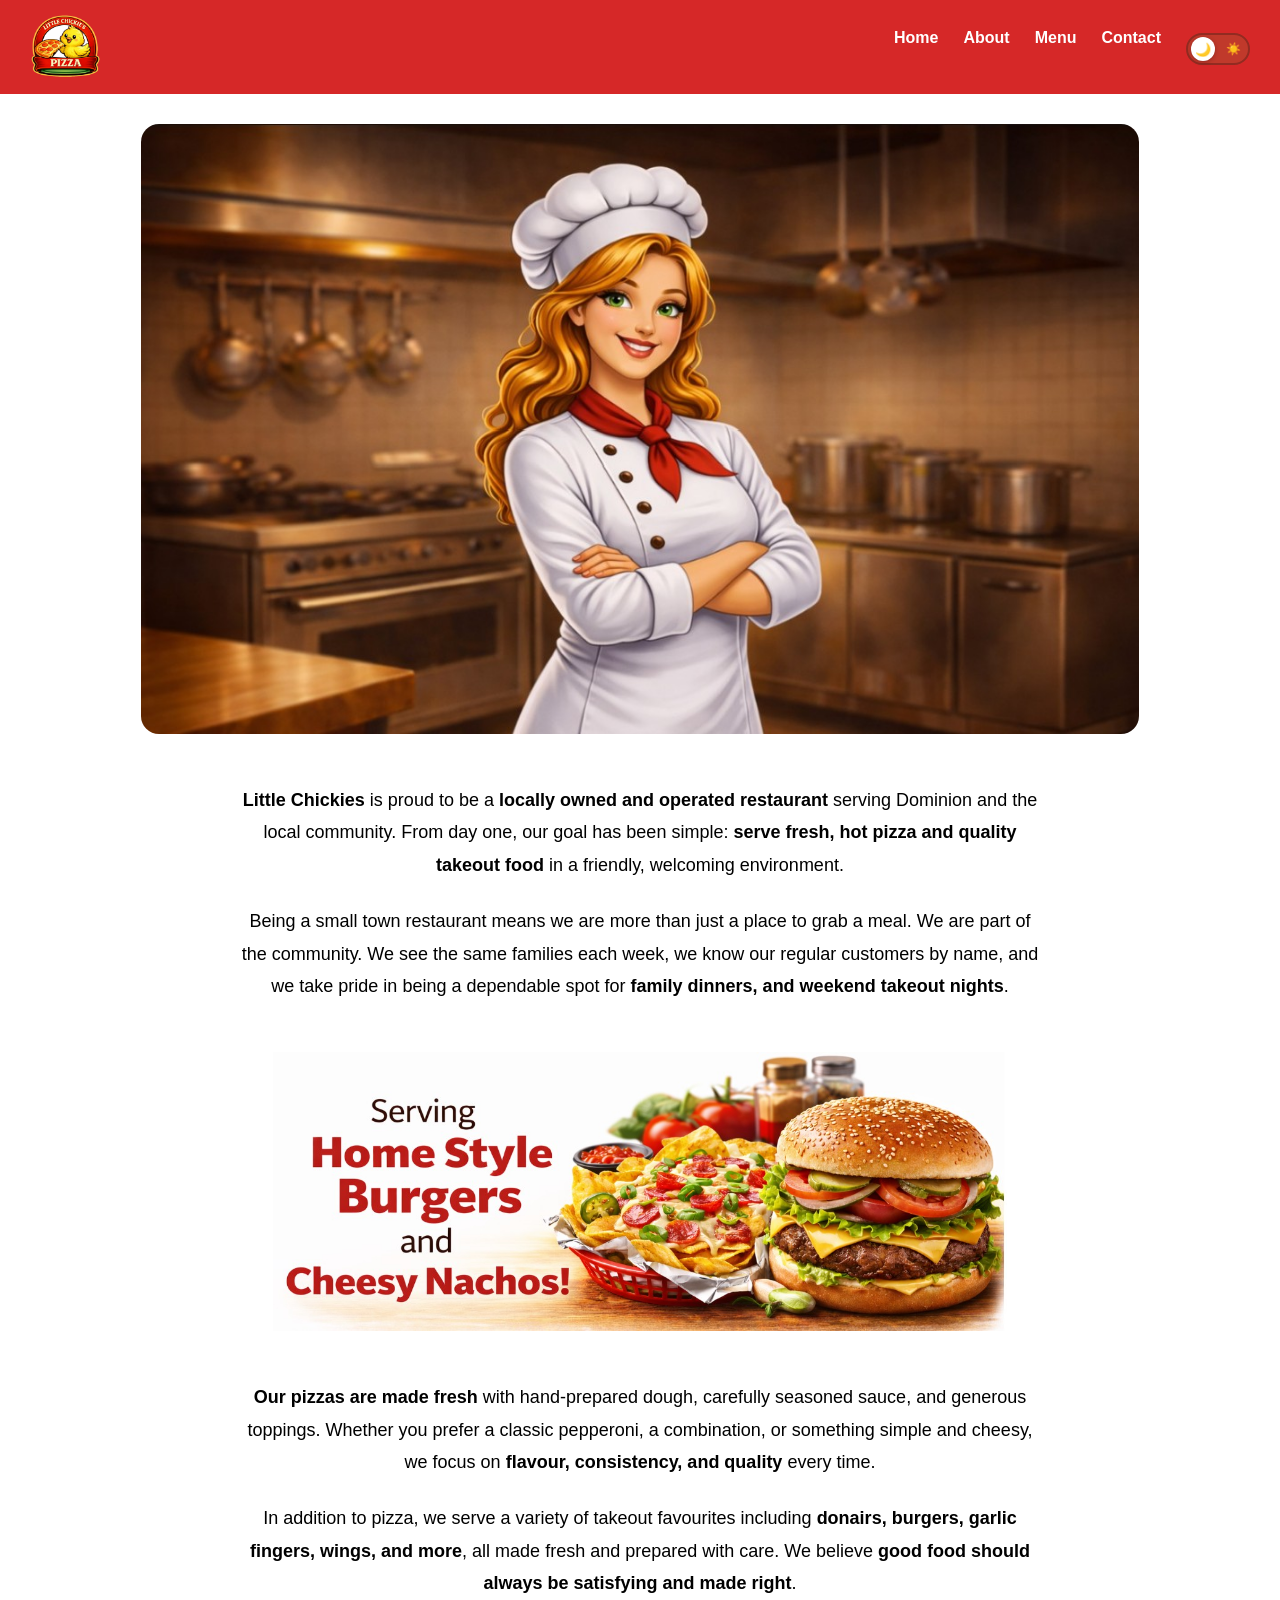
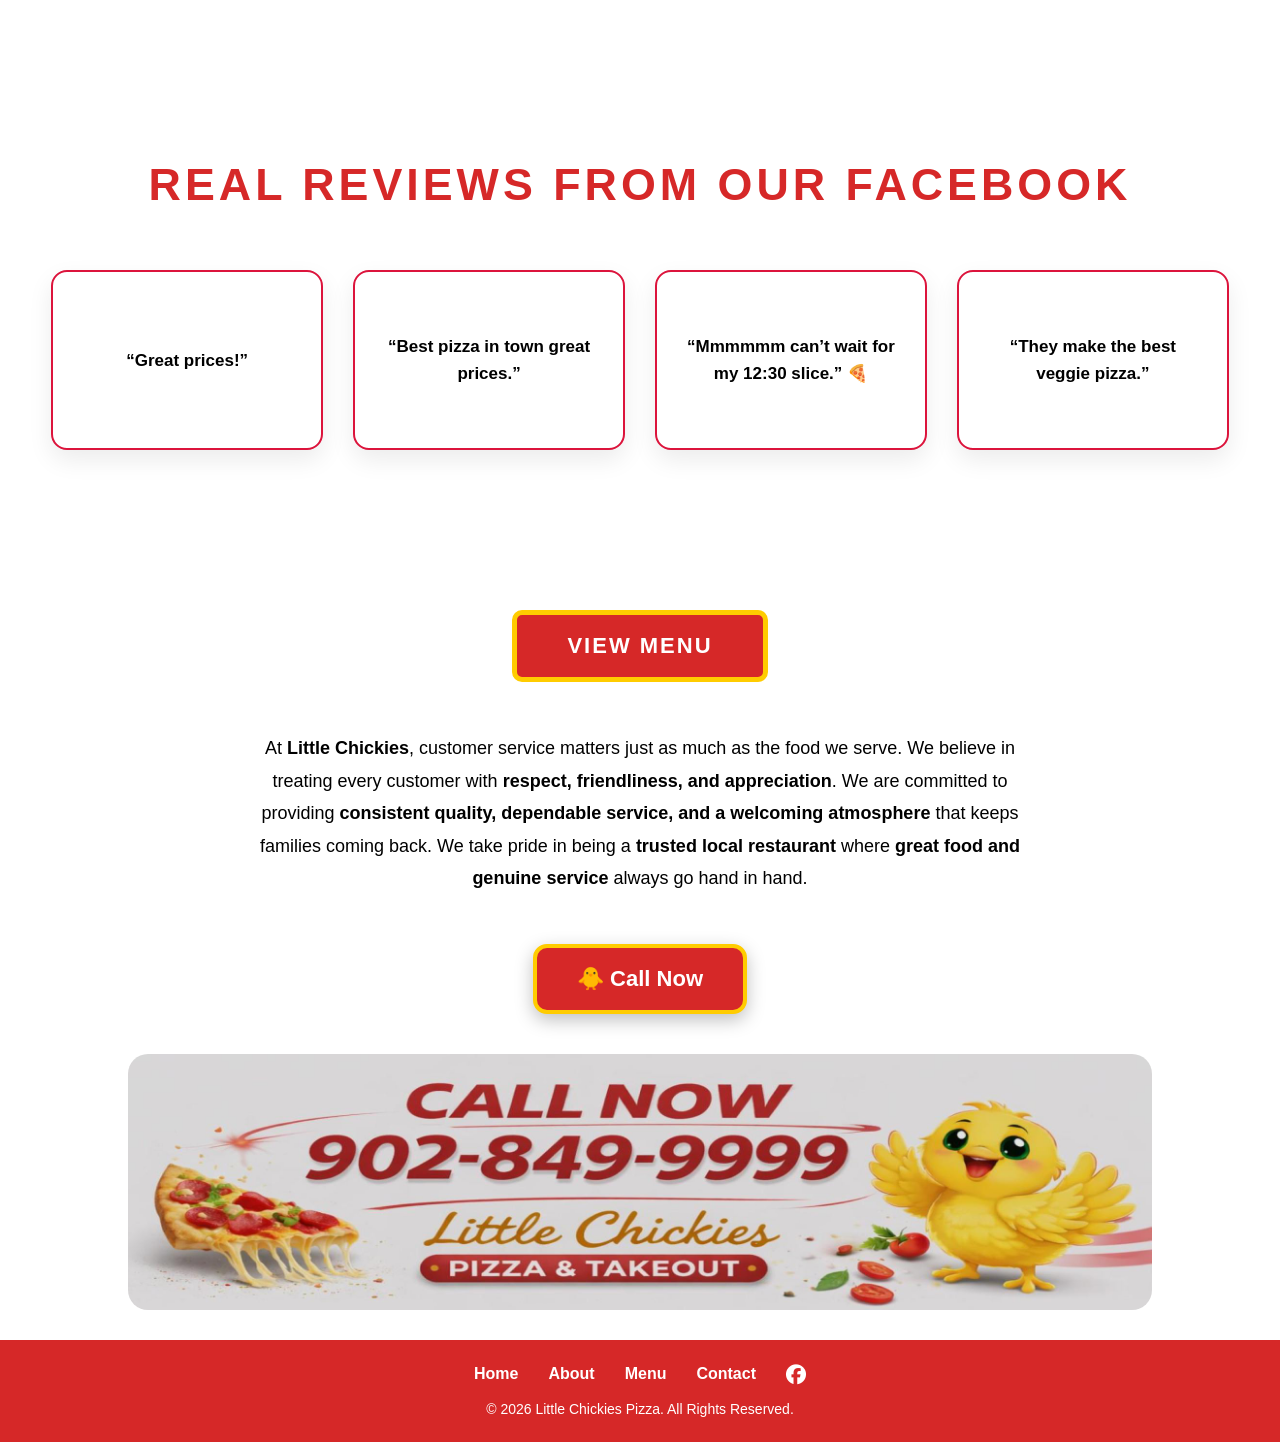
==== commit 4325bbaa: "added more" ====
--- a/about.html
+++ b/about.html
@@ -10,32 +10,36 @@
   <meta name="viewport" content="width=device-width, initial-scale=1.0" />
   <meta name="author" content="Little Chickies" />
 
-  <link rel="stylesheet" href="styles.css" />
+  
+  <link rel="stylesheet" href="styles.css?v=5">
 </head>
 
 <body>
 
-  <!-- NAV BAR -->
   <nav class="navbar">
-    <div class="nav-left">
-      <img src="images/logo.png" alt="Little Chickies Pizza Logo" class="logo" />
-    </div>
 
-    <div class="hamburger" onclick="toggleMenu()">☰</div>
+  <div class="nav-left">
+    <a href="index.html" class="logo-link">
+      <img src="images/logo.png" alt="Little Chickies Pizza Logo" class="logo">
+    </a>
+  </div>
 
-    <ul class="nav-links">
-  <li><a href="index.html">Home</a></li>
-  <li><a href="about.html">About</a></li>
-  <li><a href="products.html">Menu</a></li>
-  <li><a href="contact.html">Contact</a></li>
+  <div class="hamburger" onclick="toggleMenu()">☰</div>
 
-  <li class="theme-item">
-    <button id="theme-toggle" class="theme-toggle" type="button">
-      <span class="toggle-circle"></span>
-    </button>
-  </li>
-</ul>
-  </nav>
+  <ul class="nav-links">
+    <li><a href="index.html">Home</a></li>
+    <li><a href="about.html">About</a></li>
+    <li><a href="products.html">Menu</a></li>
+    <li><a href="contact.html">Contact</a></li>
+
+    <li class="theme-item">
+      <button id="theme-toggle" class="theme-toggle" type="button">
+        <span class="toggle-circle"></span>
+      </button>
+    </li>
+  </ul>
+
+</nav>
 
   <!-- ABOUT SECTION -->
 <section class="about-section">
--- a/styles.css
+++ b/styles.css
@@ -1148,12 +1148,38 @@
   color: #d62828;
 }
 
-/* MOBILE */
 @media (max-width: 768px) {
+
+  .call-now-wrapper {
+    margin: 25px 0;
+  }
+
   .call-now-btn {
-    width: 100%;
-    max-width: 420px;
-    font-size: 20px;
-    padding: 20px;
-  }
+    width: auto;
+    max-width: none;
+    font-size: 18px;
+    padding: 14px 26px;
+    border-radius: 10px;
+  }
+}
+
+
+
+
+
+
+
+
+
+
+.logo-link {
+  display: flex;
+  align-items: center;
+  text-decoration: none;
+}
+
+.logo {
+  height: 70px;
+  width: auto;
+  cursor: pointer;
 }
